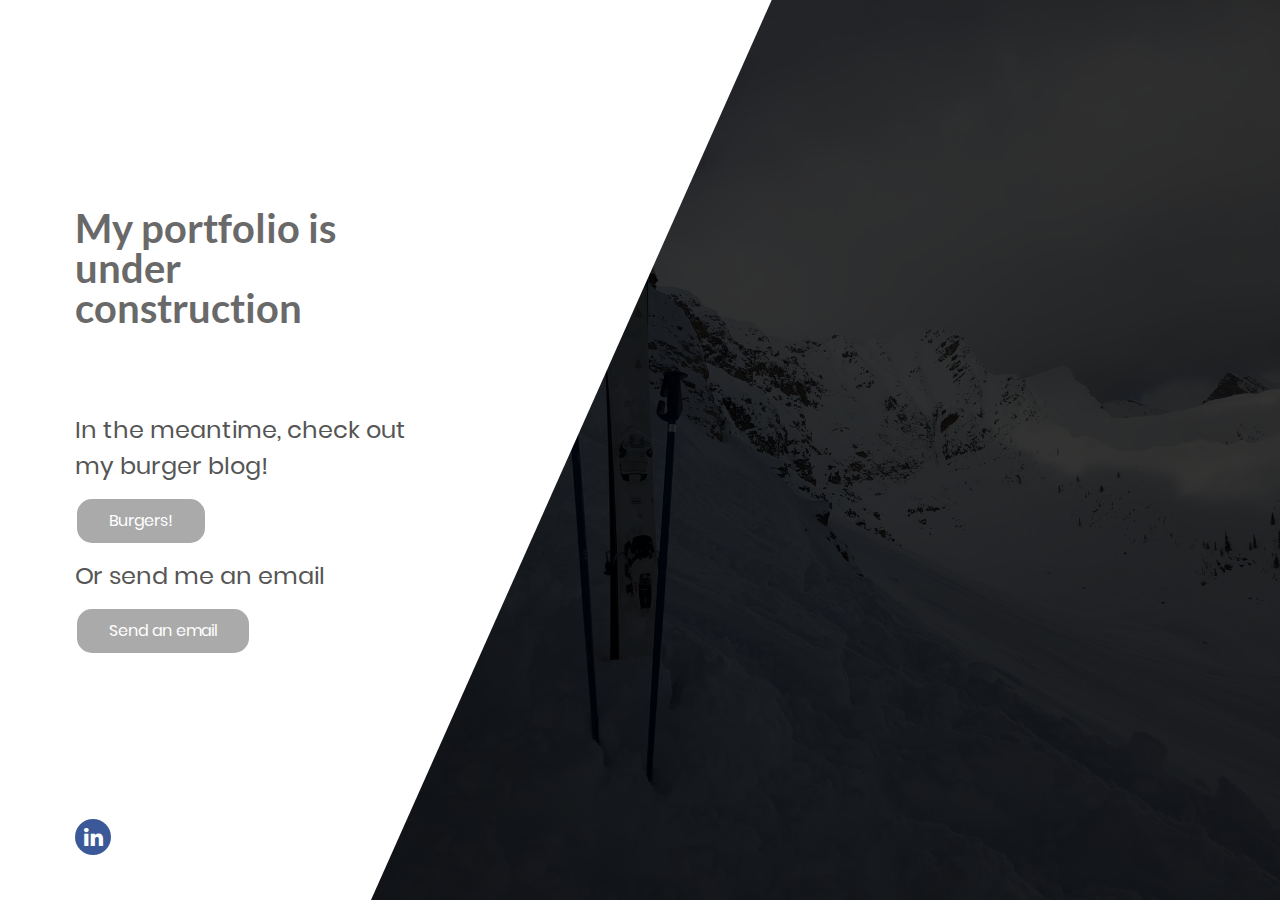
==== index.html @ 1624d477 "Add files via upload" ====
<!DOCTYPE html>
<html lang="en">
<head>
	<title>Under Construction</title>
	<meta charset="UTF-8">
	<meta name="viewport" content="width=device-width, initial-scale=1">
<!--===============================================================================================-->	
	<link rel="icon" type="image/png" href="images/icons/favicon.ico"/>
<!--===============================================================================================-->
	<link rel="stylesheet" type="text/css" href="vendor/bootstrap/css/bootstrap.min.css">
<!--===============================================================================================-->
	<link rel="stylesheet" type="text/css" href="fonts/font-awesome-4.7.0/css/font-awesome.min.css">
<!--===============================================================================================-->
	<link rel="stylesheet" type="text/css" href="vendor/animate/animate.css">
<!--===============================================================================================-->
	<link rel="stylesheet" type="text/css" href="vendor/select2/select2.min.css">
<!--===============================================================================================-->
	<link rel="stylesheet" type="text/css" href="css/util.css">
	<link rel="stylesheet" type="text/css" href="css/main.css">
<!--===============================================================================================-->
</head>
<body>
	
	
	<div class="size1 bg0 where1-parent">
		<!-- Coutdown -->
		<div class="flex-c-m bg-img1 size2 where1 overlay1 where2 respon2" style="background-image: url('images/ski.jpeg');">
			
		</div>
		
		<!-- Form -->
		<div class="size3 flex-col-sb flex-w p-l-75 p-r-75 p-t-45 p-b-45 respon1">
			<br>

			<div class="p-t-50 p-b-60">
				<p class="l2-txt1 p-b-60">
					My portfolio is under construction
				</p>

				

				<p class="m1-txt1 p-t-24">
					In the meantime, check out my burger blog!
					<br>
					<a href="https://www.instagram.com/coldburgerblog" class="button">Burgers!</a> <br>
					Or send me an email
					<br>
					<a href="mailto:ejfaubion@gmail.com" class="button">Send an email</a>
				</p>


			</div>

			<div class="flex-w">

				<a href="#" class="flex-c-m size5 bg3 how1 trans-04 m-r-5">
					<i class="fa fa-linkedin"></i>
				</a>
			</div>
		</div>
	</div>



	

<!--===============================================================================================-->	
	<script src="vendor/jquery/jquery-3.2.1.min.js"></script>
<!--===============================================================================================-->
	<script src="vendor/bootstrap/js/popper.js"></script>
	<script src="vendor/bootstrap/js/bootstrap.min.js"></script>
<!--===============================================================================================-->
	<script src="vendor/select2/select2.min.js"></script>
<!--===============================================================================================-->
	<script src="vendor/countdowntime/moment.min.js"></script>
	<script src="vendor/countdowntime/moment-timezone.min.js"></script>
	<script src="vendor/countdowntime/moment-timezone-with-data.min.js"></script>
	<script src="vendor/countdowntime/countdowntime.js"></script>
	<script>
		$('.cd100').countdown100({
			/*Set Endtime here*/
			/*Endtime must be > current time*/
			endtimeYear: 0,
			endtimeMonth: 0,
			endtimeDate: 35,
			endtimeHours: 18,
			endtimeMinutes: 0,
			endtimeSeconds: 0,
			timeZone: "" 
			// ex:  timeZone: "America/New_York"
			//go to " http://momentjs.com/timezone/ " to get timezone
		});
	</script>
<!--===============================================================================================-->
	<script src="vendor/tilt/tilt.jquery.min.js"></script>
	<script >
		$('.js-tilt').tilt({
			scale: 1.1
		})
	</script>
<!--===============================================================================================-->
	<script src="js/main.js"></script>

</body>
</html>
---- css/util.css ----
/*//////////////////////////////////////////////////////////////////
[ REBOOT ]*/
*, *:before, *:after {
	margin: 0px; 
	padding: 0px; 
	-webkit-box-sizing: border-box;
	-moz-box-sizing: border-box;
	box-sizing: border-box;
}

body, html {
	font-family: Arial, sans-serif;
	font-size: 15px;
	color: #666666;

	height: 100%;
	background-color: #fff;
	-webkit-box-sizing: border-box;
	-moz-box-sizing: border-box;
	box-sizing: border-box;
}

/*---------------------------------------------*/
a:focus {outline: none;}
a:hover {text-decoration: none;}

/* ------------------------------------ */
h1,h2,h3,h4,h5,h6,p {margin: 0px;}

ul, li {
	margin: 0px;
	list-style-type: none;
}


/* ------------------------------------ */
input, textarea, label {
	display: block;
	outline: none;
	border: none;
}

/* ------------------------------------ */
button {
	outline: none;
	border: none;
	background: transparent;
	cursor: pointer;
}
button:focus {outline: none;}

iframe {border: none;}


/*//////////////////////////////////////////////////////////////////
[ FONT SIZE ]*/
.fs-1 {font-size: 1px;}
.fs-2 {font-size: 2px;}
.fs-3 {font-size: 3px;}
.fs-4 {font-size: 4px;}
.fs-5 {font-size: 5px;}
.fs-6 {font-size: 6px;}
.fs-7 {font-size: 7px;}
.fs-8 {font-size: 8px;}
.fs-9 {font-size: 9px;}
.fs-10 {font-size: 10px;}
.fs-11 {font-size: 11px;}
.fs-12 {font-size: 12px;}
.fs-13 {font-size: 13px;}
.fs-14 {font-size: 14px;}
.fs-15 {font-size: 15px;}
.fs-16 {font-size: 16px;}
.fs-17 {font-size: 17px;}
.fs-18 {font-size: 18px;}
.fs-19 {font-size: 19px;}
.fs-20 {font-size: 20px;}
.fs-21 {font-size: 21px;}
.fs-22 {font-size: 22px;}
.fs-23 {font-size: 23px;}
.fs-24 {font-size: 24px;}
.fs-25 {font-size: 25px;}
.fs-26 {font-size: 26px;}
.fs-27 {font-size: 27px;}
.fs-28 {font-size: 28px;}
.fs-29 {font-size: 29px;}
.fs-30 {font-size: 30px;}
.fs-31 {font-size: 31px;}
.fs-32 {font-size: 32px;}
.fs-33 {font-size: 33px;}
.fs-34 {font-size: 34px;}
.fs-35 {font-size: 35px;}
.fs-36 {font-size: 36px;}
.fs-37 {font-size: 37px;}
.fs-38 {font-size: 38px;}
.fs-39 {font-size: 39px;}
.fs-40 {font-size: 40px;}
.fs-41 {font-size: 41px;}
.fs-42 {font-size: 42px;}
.fs-43 {font-size: 43px;}
.fs-44 {font-size: 44px;}
.fs-45 {font-size: 45px;}
.fs-46 {font-size: 46px;}
.fs-47 {font-size: 47px;}
.fs-48 {font-size: 48px;}
.fs-49 {font-size: 49px;}
.fs-50 {font-size: 50px;}
.fs-51 {font-size: 51px;}
.fs-52 {font-size: 52px;}
.fs-53 {font-size: 53px;}
.fs-54 {font-size: 54px;}
.fs-55 {font-size: 55px;}
.fs-56 {font-size: 56px;}
.fs-57 {font-size: 57px;}
.fs-58 {font-size: 58px;}
.fs-59 {font-size: 59px;}
.fs-60 {font-size: 60px;}
.fs-61 {font-size: 61px;}
.fs-62 {font-size: 62px;}
.fs-63 {font-size: 63px;}
.fs-64 {font-size: 64px;}
.fs-65 {font-size: 65px;}
.fs-66 {font-size: 66px;}
.fs-67 {font-size: 67px;}
.fs-68 {font-size: 68px;}
.fs-69 {font-size: 69px;}
.fs-70 {font-size: 70px;}
.fs-71 {font-size: 71px;}
.fs-72 {font-size: 72px;}
.fs-73 {font-size: 73px;}
.fs-74 {font-size: 74px;}
.fs-75 {font-size: 75px;}
.fs-76 {font-size: 76px;}
.fs-77 {font-size: 77px;}
.fs-78 {font-size: 78px;}
.fs-79 {font-size: 79px;}
.fs-80 {font-size: 80px;}
.fs-81 {font-size: 81px;}
.fs-82 {font-size: 82px;}
.fs-83 {font-size: 83px;}
.fs-84 {font-size: 84px;}
.fs-85 {font-size: 85px;}
.fs-86 {font-size: 86px;}
.fs-87 {font-size: 87px;}
.fs-88 {font-size: 88px;}
.fs-89 {font-size: 89px;}
.fs-90 {font-size: 90px;}
.fs-91 {font-size: 91px;}
.fs-92 {font-size: 92px;}
.fs-93 {font-size: 93px;}
.fs-94 {font-size: 94px;}
.fs-95 {font-size: 95px;}
.fs-96 {font-size: 96px;}
.fs-97 {font-size: 97px;}
.fs-98 {font-size: 98px;}
.fs-99 {font-size: 99px;}
.fs-100 {font-size: 100px;}
.fs-101 {font-size: 101px;}
.fs-102 {font-size: 102px;}
.fs-103 {font-size: 103px;}
.fs-104 {font-size: 104px;}
.fs-105 {font-size: 105px;}
.fs-106 {font-size: 106px;}
.fs-107 {font-size: 107px;}
.fs-108 {font-size: 108px;}
.fs-109 {font-size: 109px;}
.fs-110 {font-size: 110px;}
.fs-111 {font-size: 111px;}
.fs-112 {font-size: 112px;}
.fs-113 {font-size: 113px;}
.fs-114 {font-size: 114px;}
.fs-115 {font-size: 115px;}
.fs-116 {font-size: 116px;}
.fs-117 {font-size: 117px;}
.fs-118 {font-size: 118px;}
.fs-119 {font-size: 119px;}
.fs-120 {font-size: 120px;}
.fs-121 {font-size: 121px;}
.fs-122 {font-size: 122px;}
.fs-123 {font-size: 123px;}
.fs-124 {font-size: 124px;}
.fs-125 {font-size: 125px;}
.fs-126 {font-size: 126px;}
.fs-127 {font-size: 127px;}
.fs-128 {font-size: 128px;}
.fs-129 {font-size: 129px;}
.fs-130 {font-size: 130px;}
.fs-131 {font-size: 131px;}
.fs-132 {font-size: 132px;}
.fs-133 {font-size: 133px;}
.fs-134 {font-size: 134px;}
.fs-135 {font-size: 135px;}
.fs-136 {font-size: 136px;}
.fs-137 {font-size: 137px;}
.fs-138 {font-size: 138px;}
.fs-139 {font-size: 139px;}
.fs-140 {font-size: 140px;}
.fs-141 {font-size: 141px;}
.fs-142 {font-size: 142px;}
.fs-143 {font-size: 143px;}
.fs-144 {font-size: 144px;}
.fs-145 {font-size: 145px;}
.fs-146 {font-size: 146px;}
.fs-147 {font-size: 147px;}
.fs-148 {font-size: 148px;}
.fs-149 {font-size: 149px;}
.fs-150 {font-size: 150px;}
.fs-151 {font-size: 151px;}
.fs-152 {font-size: 152px;}
.fs-153 {font-size: 153px;}
.fs-154 {font-size: 154px;}
.fs-155 {font-size: 155px;}
.fs-156 {font-size: 156px;}
.fs-157 {font-size: 157px;}
.fs-158 {font-size: 158px;}
.fs-159 {font-size: 159px;}
.fs-160 {font-size: 160px;}
.fs-161 {font-size: 161px;}
.fs-162 {font-size: 162px;}
.fs-163 {font-size: 163px;}
.fs-164 {font-size: 164px;}
.fs-165 {font-size: 165px;}
.fs-166 {font-size: 166px;}
.fs-167 {font-size: 167px;}
.fs-168 {font-size: 168px;}
.fs-169 {font-size: 169px;}
.fs-170 {font-size: 170px;}
.fs-171 {font-size: 171px;}
.fs-172 {font-size: 172px;}
.fs-173 {font-size: 173px;}
.fs-174 {font-size: 174px;}
.fs-175 {font-size: 175px;}
.fs-176 {font-size: 176px;}
.fs-177 {font-size: 177px;}
.fs-178 {font-size: 178px;}
.fs-179 {font-size: 179px;}
.fs-180 {font-size: 180px;}
.fs-181 {font-size: 181px;}
.fs-182 {font-size: 182px;}
.fs-183 {font-size: 183px;}
.fs-184 {font-size: 184px;}
.fs-185 {font-size: 185px;}
.fs-186 {font-size: 186px;}
.fs-187 {font-size: 187px;}
.fs-188 {font-size: 188px;}
.fs-189 {font-size: 189px;}
.fs-190 {font-size: 190px;}
.fs-191 {font-size: 191px;}
.fs-192 {font-size: 192px;}
.fs-193 {font-size: 193px;}
.fs-194 {font-size: 194px;}
.fs-195 {font-size: 195px;}
.fs-196 {font-size: 196px;}
.fs-197 {font-size: 197px;}
.fs-198 {font-size: 198px;}
.fs-199 {font-size: 199px;}
.fs-200 {font-size: 200px;}

/*//////////////////////////////////////////////////////////////////
[ PADDING ]*/
.p-t-0 {padding-top: 0px;}
.p-t-1 {padding-top: 1px;}
.p-t-2 {padding-top: 2px;}
.p-t-3 {padding-top: 3px;}
.p-t-4 {padding-top: 4px;}
.p-t-5 {padding-top: 5px;}
.p-t-6 {padding-top: 6px;}
.p-t-7 {padding-top: 7px;}
.p-t-8 {padding-top: 8px;}
.p-t-9 {padding-top: 9px;}
.p-t-10 {padding-top: 10px;}
.p-t-11 {padding-top: 11px;}
.p-t-12 {padding-top: 12px;}
.p-t-13 {padding-top: 13px;}
.p-t-14 {padding-top: 14px;}
.p-t-15 {padding-top: 15px;}
.p-t-16 {padding-top: 16px;}
.p-t-17 {padding-top: 17px;}
.p-t-18 {padding-top: 18px;}
.p-t-19 {padding-top: 19px;}
.p-t-20 {padding-top: 20px;}
.p-t-21 {padding-top: 21px;}
.p-t-22 {padding-top: 22px;}
.p-t-23 {padding-top: 23px;}
.p-t-24 {padding-top: 24px;}
.p-t-25 {padding-top: 25px;}
.p-t-26 {padding-top: 26px;}
.p-t-27 {padding-top: 27px;}
.p-t-28 {padding-top: 28px;}
.p-t-29 {padding-top: 29px;}
.p-t-30 {padding-top: 30px;}
.p-t-31 {padding-top: 31px;}
.p-t-32 {padding-top: 32px;}
.p-t-33 {padding-top: 33px;}
.p-t-34 {padding-top: 34px;}
.p-t-35 {padding-top: 35px;}
.p-t-36 {padding-top: 36px;}
.p-t-37 {padding-top: 37px;}
.p-t-38 {padding-top: 38px;}
.p-t-39 {padding-top: 39px;}
.p-t-40 {padding-top: 40px;}
.p-t-41 {padding-top: 41px;}
.p-t-42 {padding-top: 42px;}
.p-t-43 {padding-top: 43px;}
.p-t-44 {padding-top: 44px;}
.p-t-45 {padding-top: 45px;}
.p-t-46 {padding-top: 46px;}
.p-t-47 {padding-top: 47px;}
.p-t-48 {padding-top: 48px;}
.p-t-49 {padding-top: 49px;}
.p-t-50 {padding-top: 50px;}
.p-t-51 {padding-top: 51px;}
.p-t-52 {padding-top: 52px;}
.p-t-53 {padding-top: 53px;}
.p-t-54 {padding-top: 54px;}
.p-t-55 {padding-top: 55px;}
.p-t-56 {padding-top: 56px;}
.p-t-57 {padding-top: 57px;}
.p-t-58 {padding-top: 58px;}
.p-t-59 {padding-top: 59px;}
.p-t-60 {padding-top: 60px;}
.p-t-61 {padding-top: 61px;}
.p-t-62 {padding-top: 62px;}
.p-t-63 {padding-top: 63px;}
.p-t-64 {padding-top: 64px;}
.p-t-65 {padding-top: 65px;}
.p-t-66 {padding-top: 66px;}
.p-t-67 {padding-top: 67px;}
.p-t-68 {padding-top: 68px;}
.p-t-69 {padding-top: 69px;}
.p-t-70 {padding-top: 70px;}
.p-t-71 {padding-top: 71px;}
.p-t-72 {padding-top: 72px;}
.p-t-73 {padding-top: 73px;}
.p-t-74 {padding-top: 74px;}
.p-t-75 {padding-top: 75px;}
.p-t-76 {padding-top: 76px;}
.p-t-77 {padding-top: 77px;}
.p-t-78 {padding-top: 78px;}
.p-t-79 {padding-top: 79px;}
.p-t-80 {padding-top: 80px;}
.p-t-81 {padding-top: 81px;}
.p-t-82 {padding-top: 82px;}
.p-t-83 {padding-top: 83px;}
.p-t-84 {padding-top: 84px;}
.p-t-85 {padding-top: 85px;}
.p-t-86 {padding-top: 86px;}
.p-t-87 {padding-top: 87px;}
.p-t-88 {padding-top: 88px;}
.p-t-89 {padding-top: 89px;}
.p-t-90 {padding-top: 90px;}
.p-t-91 {padding-top: 91px;}
.p-t-92 {padding-top: 92px;}
.p-t-93 {padding-top: 93px;}
.p-t-94 {padding-top: 94px;}
.p-t-95 {padding-top: 95px;}
.p-t-96 {padding-top: 96px;}
.p-t-97 {padding-top: 97px;}
.p-t-98 {padding-top: 98px;}
.p-t-99 {padding-top: 99px;}
.p-t-100 {padding-top: 100px;}
.p-t-101 {padding-top: 101px;}
.p-t-102 {padding-top: 102px;}
.p-t-103 {padding-top: 103px;}
.p-t-104 {padding-top: 104px;}
.p-t-105 {padding-top: 105px;}
.p-t-106 {padding-top: 106px;}
.p-t-107 {padding-top: 107px;}
.p-t-108 {padding-top: 108px;}
.p-t-109 {padding-top: 109px;}
.p-t-110 {padding-top: 110px;}
.p-t-111 {padding-top: 111px;}
.p-t-112 {padding-top: 112px;}
.p-t-113 {padding-top: 113px;}
.p-t-114 {padding-top: 114px;}
.p-t-115 {padding-top: 115px;}
.p-t-116 {padding-top: 116px;}
.p-t-117 {padding-top: 117px;}
.p-t-118 {padding-top: 118px;}
.p-t-119 {padding-top: 119px;}
.p-t-120 {padding-top: 120px;}
.p-t-121 {padding-top: 121px;}
.p-t-122 {padding-top: 122px;}
.p-t-123 {padding-top: 123px;}
.p-t-124 {padding-top: 124px;}
.p-t-125 {padding-top: 125px;}
.p-t-126 {padding-top: 126px;}
.p-t-127 {padding-top: 127px;}
.p-t-128 {padding-top: 128px;}
.p-t-129 {padding-top: 129px;}
.p-t-130 {padding-top: 130px;}
.p-t-131 {padding-top: 131px;}
.p-t-132 {padding-top: 132px;}
.p-t-133 {padding-top: 133px;}
.p-t-134 {padding-top: 134px;}
.p-t-135 {padding-top: 135px;}
.p-t-136 {padding-top: 136px;}
.p-t-137 {padding-top: 137px;}
.p-t-138 {padding-top: 138px;}
.p-t-139 {padding-top: 139px;}
.p-t-140 {padding-top: 140px;}
.p-t-141 {padding-top: 141px;}
.p-t-142 {padding-top: 142px;}
.p-t-143 {padding-top: 143px;}
.p-t-144 {padding-top: 144px;}
.p-t-145 {padding-top: 145px;}
.p-t-146 {padding-top: 146px;}
.p-t-147 {padding-top: 147px;}
.p-t-148 {padding-top: 148px;}
.p-t-149 {padding-top: 149px;}
.p-t-150 {padding-top: 150px;}
.p-t-151 {padding-top: 151px;}
.p-t-152 {padding-top: 152px;}
.p-t-153 {padding-top: 153px;}
.p-t-154 {padding-top: 154px;}
.p-t-155 {padding-top: 155px;}
.p-t-156 {padding-top: 156px;}
.p-t-157 {padding-top: 157px;}
.p-t-158 {padding-top: 158px;}
.p-t-159 {padding-top: 159px;}
.p-t-160 {padding-top: 160px;}
.p-t-161 {padding-top: 161px;}
.p-t-162 {padding-top: 162px;}
.p-t-163 {padding-top: 163px;}
.p-t-164 {padding-top: 164px;}
.p-t-165 {padding-top: 165px;}
.p-t-166 {padding-top: 166px;}
.p-t-167 {padding-top: 167px;}
.p-t-168 {padding-top: 168px;}
.p-t-169 {padding-top: 169px;}
.p-t-170 {padding-top: 170px;}
.p-t-171 {padding-top: 171px;}
.p-t-172 {padding-top: 172px;}
.p-t-173 {padding-top: 173px;}
.p-t-174 {padding-top: 174px;}
.p-t-175 {padding-top: 175px;}
.p-t-176 {padding-top: 176px;}
.p-t-177 {padding-top: 177px;}
.p-t-178 {padding-top: 178px;}
.p-t-179 {padding-top: 179px;}
.p-t-180 {padding-top: 180px;}
.p-t-181 {padding-top: 181px;}
.p-t-182 {padding-top: 182px;}
.p-t-183 {padding-top: 183px;}
.p-t-184 {padding-top: 184px;}
.p-t-185 {padding-top: 185px;}
.p-t-186 {padding-top: 186px;}
.p-t-187 {padding-top: 187px;}
.p-t-188 {padding-top: 188px;}
.p-t-189 {padding-top: 189px;}
.p-t-190 {padding-top: 190px;}
.p-t-191 {padding-top: 191px;}
.p-t-192 {padding-top: 192px;}
.p-t-193 {padding-top: 193px;}
.p-t-194 {padding-top: 194px;}
.p-t-195 {padding-top: 195px;}
.p-t-196 {padding-top: 196px;}
.p-t-197 {padding-top: 197px;}
.p-t-198 {padding-top: 198px;}
.p-t-199 {padding-top: 199px;}
.p-t-200 {padding-top: 200px;}
.p-t-201 {padding-top: 201px;}
.p-t-202 {padding-top: 202px;}
.p-t-203 {padding-top: 203px;}
.p-t-204 {padding-top: 204px;}
.p-t-205 {padding-top: 205px;}
.p-t-206 {padding-top: 206px;}
.p-t-207 {padding-top: 207px;}
.p-t-208 {padding-top: 208px;}
.p-t-209 {padding-top: 209px;}
.p-t-210 {padding-top: 210px;}
.p-t-211 {padding-top: 211px;}
.p-t-212 {padding-top: 212px;}
.p-t-213 {padding-top: 213px;}
.p-t-214 {padding-top: 214px;}
.p-t-215 {padding-top: 215px;}
.p-t-216 {padding-top: 216px;}
.p-t-217 {padding-top: 217px;}
.p-t-218 {padding-top: 218px;}
.p-t-219 {padding-top: 219px;}
.p-t-220 {padding-top: 220px;}
.p-t-221 {padding-top: 221px;}
.p-t-222 {padding-top: 222px;}
.p-t-223 {padding-top: 223px;}
.p-t-224 {padding-top: 224px;}
.p-t-225 {padding-top: 225px;}
.p-t-226 {padding-top: 226px;}
.p-t-227 {padding-top: 227px;}
.p-t-228 {padding-top: 228px;}
.p-t-229 {padding-top: 229px;}
.p-t-230 {padding-top: 230px;}
.p-t-231 {padding-top: 231px;}
.p-t-232 {padding-top: 232px;}
.p-t-233 {padding-top: 233px;}
.p-t-234 {padding-top: 234px;}
.p-t-235 {padding-top: 235px;}
.p-t-236 {padding-top: 236px;}
.p-t-237 {padding-top: 237px;}
.p-t-238 {padding-top: 238px;}
.p-t-239 {padding-top: 239px;}
.p-t-240 {padding-top: 240px;}
.p-t-241 {padding-top: 241px;}
.p-t-242 {padding-top: 242px;}
.p-t-243 {padding-top: 243px;}
.p-t-244 {padding-top: 244px;}
.p-t-245 {padding-top: 245px;}
.p-t-246 {padding-top: 246px;}
.p-t-247 {padding-top: 247px;}
.p-t-248 {padding-top: 248px;}
.p-t-249 {padding-top: 249px;}
.p-t-250 {padding-top: 250px;}
.p-b-0 {padding-bottom: 0px;}
.p-b-1 {padding-bottom: 1px;}
.p-b-2 {padding-bottom: 2px;}
.p-b-3 {padding-bottom: 3px;}
.p-b-4 {padding-bottom: 4px;}
.p-b-5 {padding-bottom: 5px;}
.p-b-6 {padding-bottom: 6px;}
.p-b-7 {padding-bottom: 7px;}
.p-b-8 {padding-bottom: 8px;}
.p-b-9 {padding-bottom: 9px;}
.p-b-10 {padding-bottom: 10px;}
.p-b-11 {padding-bottom: 11px;}
.p-b-12 {padding-bottom: 12px;}
.p-b-13 {padding-bottom: 13px;}
.p-b-14 {padding-bottom: 14px;}
.p-b-15 {padding-bottom: 15px;}
.p-b-16 {padding-bottom: 16px;}
.p-b-17 {padding-bottom: 17px;}
.p-b-18 {padding-bottom: 18px;}
.p-b-19 {padding-bottom: 19px;}
.p-b-20 {padding-bottom: 20px;}
.p-b-21 {padding-bottom: 21px;}
.p-b-22 {padding-bottom: 22px;}
.p-b-23 {padding-bottom: 23px;}
.p-b-24 {padding-bottom: 24px;}
.p-b-25 {padding-bottom: 25px;}
.p-b-26 {padding-bottom: 26px;}
.p-b-27 {padding-bottom: 27px;}
.p-b-28 {padding-bottom: 28px;}
.p-b-29 {padding-bottom: 29px;}
.p-b-30 {padding-bottom: 30px;}
.p-b-31 {padding-bottom: 31px;}
.p-b-32 {padding-bottom: 32px;}
.p-b-33 {padding-bottom: 33px;}
.p-b-34 {padding-bottom: 34px;}
.p-b-35 {padding-bottom: 35px;}
.p-b-36 {padding-bottom: 36px;}
.p-b-37 {padding-bottom: 37px;}
.p-b-38 {padding-bottom: 38px;}
.p-b-39 {padding-bottom: 39px;}
.p-b-40 {padding-bottom: 40px;}
.p-b-41 {padding-bottom: 41px;}
.p-b-42 {padding-bottom: 42px;}
.p-b-43 {padding-bottom: 43px;}
.p-b-44 {padding-bottom: 44px;}
.p-b-45 {padding-bottom: 45px;}
.p-b-46 {padding-bottom: 46px;}
.p-b-47 {padding-bottom: 47px;}
.p-b-48 {padding-bottom: 48px;}
.p-b-49 {padding-bottom: 49px;}
.p-b-50 {padding-bottom: 50px;}
.p-b-51 {padding-bottom: 51px;}
.p-b-52 {padding-bottom: 52px;}
.p-b-53 {padding-bottom: 53px;}
.p-b-54 {padding-bottom: 54px;}
.p-b-55 {padding-bottom: 55px;}
.p-b-56 {padding-bottom: 56px;}
.p-b-57 {padding-bottom: 57px;}
.p-b-58 {padding-bottom: 58px;}
.p-b-59 {padding-bottom: 59px;}
.p-b-60 {padding-bottom: 60px;}
.p-b-61 {padding-bottom: 61px;}
.p-b-62 {padding-bottom: 62px;}
.p-b-63 {padding-bottom: 63px;}
.p-b-64 {padding-bottom: 64px;}
.p-b-65 {padding-bottom: 65px;}
.p-b-66 {padding-bottom: 66px;}
.p-b-67 {padding-bottom: 67px;}
.p-b-68 {padding-bottom: 68px;}
.p-b-69 {padding-bottom: 69px;}
.p-b-70 {padding-bottom: 70px;}
.p-b-71 {padding-bottom: 71px;}
.p-b-72 {padding-bottom: 72px;}
.p-b-73 {padding-bottom: 73px;}
.p-b-74 {padding-bottom: 74px;}
.p-b-75 {padding-bottom: 75px;}
.p-b-76 {padding-bottom: 76px;}
.p-b-77 {padding-bottom: 77px;}
.p-b-78 {padding-bottom: 78px;}
.p-b-79 {padding-bottom: 79px;}
.p-b-80 {padding-bottom: 80px;}
.p-b-81 {padding-bottom: 81px;}
.p-b-82 {padding-bottom: 82px;}
.p-b-83 {padding-bottom: 83px;}
.p-b-84 {padding-bottom: 84px;}
.p-b-85 {padding-bottom: 85px;}
.p-b-86 {padding-bottom: 86px;}
.p-b-87 {padding-bottom: 87px;}
.p-b-88 {padding-bottom: 88px;}
.p-b-89 {padding-bottom: 89px;}
.p-b-90 {padding-bottom: 90px;}
.p-b-91 {padding-bottom: 91px;}
.p-b-92 {padding-bottom: 92px;}
.p-b-93 {padding-bottom: 93px;}
.p-b-94 {padding-bottom: 94px;}
.p-b-95 {padding-bottom: 95px;}
.p-b-96 {padding-bottom: 96px;}
.p-b-97 {padding-bottom: 97px;}
.p-b-98 {padding-bottom: 98px;}
.p-b-99 {padding-bottom: 99px;}
.p-b-100 {padding-bottom: 100px;}
.p-b-101 {padding-bottom: 101px;}
.p-b-102 {padding-bottom: 102px;}
.p-b-103 {padding-bottom: 103px;}
.p-b-104 {padding-bottom: 104px;}
.p-b-105 {padding-bottom: 105px;}
.p-b-106 {padding-bottom: 106px;}
.p-b-107 {padding-bottom: 107px;}
.p-b-108 {padding-bottom: 108px;}
.p-b-109 {padding-bottom: 109px;}
.p-b-110 {padding-bottom: 110px;}
.p-b-111 {padding-bottom: 111px;}
.p-b-112 {padding-bottom: 112px;}
.p-b-113 {padding-bottom: 113px;}
.p-b-114 {padding-bottom: 114px;}
.p-b-115 {padding-bottom: 115px;}
.p-b-116 {padding-bottom: 116px;}
.p-b-117 {padding-bottom: 117px;}
.p-b-118 {padding-bottom: 118px;}
.p-b-119 {padding-bottom: 119px;}
.p-b-120 {padding-bottom: 120px;}
.p-b-121 {padding-bottom: 121px;}
.p-b-122 {padding-bottom: 122px;}
.p-b-123 {padding-bottom: 123px;}
.p-b-124 {padding-bottom: 124px;}
.p-b-125 {padding-bottom: 125px;}
.p-b-126 {padding-bottom: 126px;}
.p-b-127 {padding-bottom: 127px;}
.p-b-128 {padding-bottom: 128px;}
.p-b-129 {padding-bottom: 129px;}
.p-b-130 {padding-bottom: 130px;}
.p-b-131 {padding-bottom: 131px;}
.p-b-132 {padding-bottom: 132px;}
.p-b-133 {padding-bottom: 133px;}
.p-b-134 {padding-bottom: 134px;}
.p-b-135 {padding-bottom: 135px;}
.p-b-136 {padding-bottom: 136px;}
.p-b-137 {padding-bottom: 137px;}
.p-b-138 {padding-bottom: 138px;}
.p-b-139 {padding-bottom: 139px;}
.p-b-140 {padding-bottom: 140px;}
.p-b-141 {padding-bottom: 141px;}
.p-b-142 {padding-bottom: 142px;}
.p-b-143 {padding-bottom: 143px;}
.p-b-144 {padding-bottom: 144px;}
.p-b-145 {padding-bottom: 145px;}
.p-b-146 {padding-bottom: 146px;}
.p-b-147 {padding-bottom: 147px;}
.p-b-148 {padding-bottom: 148px;}
.p-b-149 {padding-bottom: 149px;}
.p-b-150 {padding-bottom: 150px;}
.p-b-151 {padding-bottom: 151px;}
.p-b-152 {padding-bottom: 152px;}
.p-b-153 {padding-bottom: 153px;}
.p-b-154 {padding-bottom: 154px;}
.p-b-155 {padding-bottom: 155px;}
.p-b-156 {padding-bottom: 156px;}
.p-b-157 {padding-bottom: 157px;}
.p-b-158 {padding-bottom: 158px;}
.p-b-159 {padding-bottom: 159px;}
.p-b-160 {padding-bottom: 160px;}
.p-b-161 {padding-bottom: 161px;}
.p-b-162 {padding-bottom: 162px;}
.p-b-163 {padding-bottom: 163px;}
.p-b-164 {padding-bottom: 164px;}
.p-b-165 {padding-bottom: 165px;}
.p-b-166 {padding-bottom: 166px;}
.p-b-167 {padding-bottom: 167px;}
.p-b-168 {padding-bottom: 168px;}
.p-b-169 {padding-bottom: 169px;}
.p-b-170 {padding-bottom: 170px;}
.p-b-171 {padding-bottom: 171px;}
.p-b-172 {padding-bottom: 172px;}
.p-b-173 {padding-bottom: 173px;}
.p-b-174 {padding-bottom: 174px;}
.p-b-175 {padding-bottom: 175px;}
.p-b-176 {padding-bottom: 176px;}
.p-b-177 {padding-bottom: 177px;}
.p-b-178 {padding-bottom: 178px;}
.p-b-179 {padding-bottom: 179px;}
.p-b-180 {padding-bottom: 180px;}
.p-b-181 {padding-bottom: 181px;}
.p-b-182 {padding-bottom: 182px;}
.p-b-183 {padding-bottom: 183px;}
.p-b-184 {padding-bottom: 184px;}
.p-b-185 {padding-bottom: 185px;}
.p-b-186 {padding-bottom: 186px;}
.p-b-187 {padding-bottom: 187px;}
.p-b-188 {padding-bottom: 188px;}
.p-b-189 {padding-bottom: 189px;}
.p-b-190 {padding-bottom: 190px;}
.p-b-191 {padding-bottom: 191px;}
.p-b-192 {padding-bottom: 192px;}
.p-b-193 {padding-bottom: 193px;}
.p-b-194 {padding-bottom: 194px;}
.p-b-195 {padding-bottom: 195px;}
.p-b-196 {padding-bottom: 196px;}
.p-b-197 {padding-bottom: 197px;}
.p-b-198 {padding-bottom: 198px;}
.p-b-199 {padding-bottom: 199px;}
.p-b-200 {padding-bottom: 200px;}
.p-b-201 {padding-bottom: 201px;}
.p-b-202 {padding-bottom: 202px;}
.p-b-203 {padding-bottom: 203px;}
.p-b-204 {padding-bottom: 204px;}
.p-b-205 {padding-bottom: 205px;}
.p-b-206 {padding-bottom: 206px;}
.p-b-207 {padding-bottom: 207px;}
.p-b-208 {padding-bottom: 208px;}
.p-b-209 {padding-bottom: 209px;}
.p-b-210 {padding-bottom: 210px;}
.p-b-211 {padding-bottom: 211px;}
.p-b-212 {padding-bottom: 212px;}
.p-b-213 {padding-bottom: 213px;}
.p-b-214 {padding-bottom: 214px;}
.p-b-215 {padding-bottom: 215px;}
.p-b-216 {padding-bottom: 216px;}
.p-b-217 {padding-bottom: 217px;}
.p-b-218 {padding-bottom: 218px;}
.p-b-219 {padding-bottom: 219px;}
.p-b-220 {padding-bottom: 220px;}
.p-b-221 {padding-bottom: 221px;}
.p-b-222 {padding-bottom: 222px;}
.p-b-223 {padding-bottom: 223px;}
.p-b-224 {padding-bottom: 224px;}
.p-b-225 {padding-bottom: 225px;}
.p-b-226 {padding-bottom: 226px;}
.p-b-227 {padding-bottom: 227px;}
.p-b-228 {padding-bottom: 228px;}
.p-b-229 {padding-bottom: 229px;}
.p-b-230 {padding-bottom: 230px;}
.p-b-231 {padding-bottom: 231px;}
.p-b-232 {padding-bottom: 232px;}
.p-b-233 {padding-bottom: 233px;}
.p-b-234 {padding-bottom: 234px;}
.p-b-235 {padding-bottom: 235px;}
.p-b-236 {padding-bottom: 236px;}
.p-b-237 {padding-bottom: 237px;}
.p-b-238 {padding-bottom: 238px;}
.p-b-239 {padding-bottom: 239px;}
.p-b-240 {padding-bottom: 240px;}
.p-b-241 {padding-bottom: 241px;}
.p-b-242 {padding-bottom: 242px;}
.p-b-243 {padding-bottom: 243px;}
.p-b-244 {padding-bottom: 244px;}
.p-b-245 {padding-bottom: 245px;}
.p-b-246 {padding-bottom: 246px;}
.p-b-247 {padding-bottom: 247px;}
.p-b-248 {padding-bottom: 248px;}
.p-b-249 {padding-bottom: 249px;}
.p-b-250 {padding-bottom: 250px;}
.p-l-0 {padding-left: 0px;}
.p-l-1 {padding-left: 1px;}
.p-l-2 {padding-left: 2px;}
.p-l-3 {padding-left: 3px;}
.p-l-4 {padding-left: 4px;}
.p-l-5 {padding-left: 5px;}
.p-l-6 {padding-left: 6px;}
.p-l-7 {padding-left: 7px;}
.p-l-8 {padding-left: 8px;}
.p-l-9 {padding-left: 9px;}
.p-l-10 {padding-left: 10px;}
.p-l-11 {padding-left: 11px;}
.p-l-12 {padding-left: 12px;}
.p-l-13 {padding-left: 13px;}
.p-l-14 {padding-left: 14px;}
.p-l-15 {padding-left: 15px;}
.p-l-16 {padding-left: 16px;}
.p-l-17 {padding-left: 17px;}
.p-l-18 {padding-left: 18px;}
.p-l-19 {padding-left: 19px;}
.p-l-20 {padding-left: 20px;}
.p-l-21 {padding-left: 21px;}
.p-l-22 {padding-left: 22px;}
.p-l-23 {padding-left: 23px;}
.p-l-24 {padding-left: 24px;}
.p-l-25 {padding-left: 25px;}
.p-l-26 {padding-left: 26px;}
.p-l-27 {padding-left: 27px;}
.p-l-28 {padding-left: 28px;}
.p-l-29 {padding-left: 29px;}
.p-l-30 {padding-left: 30px;}
.p-l-31 {padding-left: 31px;}
.p-l-32 {padding-left: 32px;}
.p-l-33 {padding-left: 33px;}
.p-l-34 {padding-left: 34px;}
.p-l-35 {padding-left: 35px;}
.p-l-36 {padding-left: 36px;}
.p-l-37 {padding-left: 37px;}
.p-l-38 {padding-left: 38px;}
.p-l-39 {padding-left: 39px;}
.p-l-40 {padding-left: 40px;}
.p-l-41 {padding-left: 41px;}
.p-l-42 {padding-left: 42px;}
.p-l-43 {padding-left: 43px;}
.p-l-44 {padding-left: 44px;}
.p-l-45 {padding-left: 45px;}
.p-l-46 {padding-left: 46px;}
.p-l-47 {padding-left: 47px;}
.p-l-48 {padding-left: 48px;}
.p-l-49 {padding-left: 49px;}
.p-l-50 {padding-left: 50px;}
.p-l-51 {padding-left: 51px;}
.p-l-52 {padding-left: 52px;}
.p-l-53 {padding-left: 53px;}
.p-l-54 {padding-left: 54px;}
.p-l-55 {padding-left: 55px;}
.p-l-56 {padding-left: 56px;}
.p-l-57 {padding-left: 57px;}
.p-l-58 {padding-left: 58px;}
.p-l-59 {padding-left: 59px;}
.p-l-60 {padding-left: 60px;}
.p-l-61 {padding-left: 61px;}
.p-l-62 {padding-left: 62px;}
.p-l-63 {padding-left: 63px;}
.p-l-64 {padding-left: 64px;}
.p-l-65 {padding-left: 65px;}
.p-l-66 {padding-left: 66px;}
.p-l-67 {padding-left: 67px;}
.p-l-68 {padding-left: 68px;}
.p-l-69 {padding-left: 69px;}
.p-l-70 {padding-left: 70px;}
.p-l-71 {padding-left: 71px;}
.p-l-72 {padding-left: 72px;}
.p-l-73 {padding-left: 73px;}
.p-l-74 {padding-left: 74px;}
.p-l-75 {padding-left: 75px;}
.p-l-76 {padding-left: 76px;}
.p-l-77 {padding-left: 77px;}
.p-l-78 {padding-left: 78px;}
.p-l-79 {padding-left: 79px;}
.p-l-80 {padding-left: 80px;}
.p-l-81 {padding-left: 81px;}
.p-l-82 {padding-left: 82px;}
.p-l-83 {padding-left: 83px;}
.p-l-84 {padding-left: 84px;}
.p-l-85 {padding-left: 85px;}
.p-l-86 {padding-left: 86px;}
.p-l-87 {padding-left: 87px;}
.p-l-88 {padding-left: 88px;}
.p-l-89 {padding-left: 89px;}
.p-l-90 {padding-left: 90px;}
.p-l-91 {padding-left: 91px;}
.p-l-92 {padding-left: 92px;}
.p-l-93 {padding-left: 93px;}
.p-l-94 {padding-left: 94px;}
.p-l-95 {padding-left: 95px;}
.p-l-96 {padding-left: 96px;}
.p-l-97 {padding-left: 97px;}
.p-l-98 {padding-left: 98px;}
.p-l-99 {padding-left: 99px;}
.p-l-100 {padding-left: 100px;}
.p-l-101 {padding-left: 101px;}
.p-l-102 {padding-left: 102px;}
.p-l-103 {padding-left: 103px;}
.p-l-104 {padding-left: 104px;}
.p-l-105 {padding-left: 105px;}
.p-l-106 {padding-left: 106px;}
.p-l-107 {padding-left: 107px;}
.p-l-108 {padding-left: 108px;}
.p-l-109 {padding-left: 109px;}
.p-l-110 {padding-left: 110px;}
.p-l-111 {padding-left: 111px;}
.p-l-112 {padding-left: 112px;}
.p-l-113 {padding-left: 113px;}
.p-l-114 {padding-left: 114px;}
.p-l-115 {padding-left: 115px;}
.p-l-116 {padding-left: 116px;}
.p-l-117 {padding-left: 117px;}
.p-l-118 {padding-left: 118px;}
.p-l-119 {padding-left: 119px;}
.p-l-120 {padding-left: 120px;}
.p-l-121 {padding-left: 121px;}
.p-l-122 {padding-left: 122px;}
.p-l-123 {padding-left: 123px;}
.p-l-124 {padding-left: 124px;}
.p-l-125 {padding-left: 125px;}
.p-l-126 {padding-left: 126px;}
.p-l-127 {padding-left: 127px;}
.p-l-128 {padding-left: 128px;}
.p-l-129 {padding-left: 129px;}
.p-l-130 {padding-left: 130px;}
.p-l-131 {padding-left: 131px;}
.p-l-132 {padding-left: 132px;}
.p-l-133 {padding-left: 133px;}
.p-l-134 {padding-left: 134px;}
.p-l-135 {padding-left: 135px;}
.p-l-136 {padding-left: 136px;}
.p-l-137 {padding-left: 137px;}
.p-l-138 {padding-left: 138px;}
.p-l-139 {padding-left: 139px;}
.p-l-140 {padding-left: 140px;}
.p-l-141 {padding-left: 141px;}
.p-l-142 {padding-left: 142px;}
.p-l-143 {padding-left: 143px;}
.p-l-144 {padding-left: 144px;}
.p-l-145 {padding-left: 145px;}
.p-l-146 {padding-left: 146px;}
.p-l-147 {padding-left: 147px;}
.p-l-148 {padding-left: 148px;}
.p-l-149 {padding-left: 149px;}
.p-l-150 {padding-left: 150px;}
.p-l-151 {padding-left: 151px;}
.p-l-152 {padding-left: 152px;}
.p-l-153 {padding-left: 153px;}
.p-l-154 {padding-left: 154px;}
.p-l-155 {padding-left: 155px;}
.p-l-156 {padding-left: 156px;}
.p-l-157 {padding-left: 157px;}
.p-l-158 {padding-left: 158px;}
.p-l-159 {padding-left: 159px;}
.p-l-160 {padding-left: 160px;}
.p-l-161 {padding-left: 161px;}
.p-l-162 {padding-left: 162px;}
.p-l-163 {padding-left: 163px;}
.p-l-164 {padding-left: 164px;}
.p-l-165 {padding-left: 165px;}
.p-l-166 {padding-left: 166px;}
.p-l-167 {padding-left: 167px;}
.p-l-168 {padding-left: 168px;}
.p-l-169 {padding-left: 169px;}
.p-l-170 {padding-left: 170px;}
.p-l-171 {padding-left: 171px;}
.p-l-172 {padding-left: 172px;}
.p-l-173 {padding-left: 173px;}
.p-l-174 {padding-left: 174px;}
.p-l-175 {padding-left: 175px;}
.p-l-176 {padding-left: 176px;}
.p-l-177 {padding-left: 177px;}
.p-l-178 {padding-left: 178px;}
.p-l-179 {padding-left: 179px;}
.p-l-180 {padding-left: 180px;}
.p-l-181 {padding-left: 181px;}
.p-l-182 {padding-left: 182px;}
.p-l-183 {padding-left: 183px;}
.p-l-184 {padding-left: 184px;}
.p-l-185 {padding-left: 185px;}
.p-l-186 {padding-left: 186px;}
.p-l-187 {padding-left: 187px;}
.p-l-188 {padding-left: 188px;}
.p-l-189 {padding-left: 189px;}
.p-l-190 {padding-left: 190px;}
.p-l-191 {padding-left: 191px;}
.p-l-192 {padding-left: 192px;}
.p-l-193 {padding-left: 193px;}
.p-l-194 {padding-left: 194px;}
.p-l-195 {padding-left: 195px;}
.p-l-196 {padding-left: 196px;}
.p-l-197 {padding-left: 197px;}
.p-l-198 {padding-left: 198px;}
.p-l-199 {padding-left: 199px;}
.p-l-200 {padding-left: 200px;}
.p-l-201 {padding-left: 201px;}
.p-l-202 {padding-left: 202px;}
.p-l-203 {padding-left: 203px;}
.p-l-204 {padding-left: 204px;}
.p-l-205 {padding-left: 205px;}
.p-l-206 {padding-left: 206px;}
.p-l-207 {padding-left: 207px;}
.p-l-208 {padding-left: 208px;}
.p-l-209 {padding-left: 209px;}
.p-l-210 {padding-left: 210px;}
.p-l-211 {padding-left: 211px;}
.p-l-212 {padding-left: 212px;}
.p-l-213 {padding-left: 213px;}
.p-l-214 {padding-left: 214px;}
.p-l-215 {padding-left: 215px;}
.p-l-216 {padding-left: 216px;}
.p-l-217 {padding-left: 217px;}
.p-l-218 {padding-left: 218px;}
.p-l-219 {padding-left: 219px;}
.p-l-220 {padding-left: 220px;}
.p-l-221 {padding-left: 221px;}
.p-l-222 {padding-left: 222px;}
.p-l-223 {padding-left: 223px;}
.p-l-224 {padding-left: 224px;}
.p-l-225 {padding-left: 225px;}
.p-l-226 {padding-left: 226px;}
.p-l-227 {padding-left: 227px;}
.p-l-228 {padding-left: 228px;}
.p-l-229 {padding-left: 229px;}
.p-l-230 {padding-left: 230px;}
.p-l-231 {padding-left: 231px;}
.p-l-232 {padding-left: 232px;}
.p-l-233 {padding-left: 233px;}
.p-l-234 {padding-left: 234px;}
.p-l-235 {padding-left: 235px;}
.p-l-236 {padding-left: 236px;}
.p-l-237 {padding-left: 237px;}
.p-l-238 {padding-left: 238px;}
.p-l-239 {padding-left: 239px;}
.p-l-240 {padding-left: 240px;}
.p-l-241 {padding-left: 241px;}
.p-l-242 {padding-left: 242px;}
.p-l-243 {padding-left: 243px;}
.p-l-244 {padding-left: 244px;}
.p-l-245 {padding-left: 245px;}
.p-l-246 {padding-left: 246px;}
.p-l-247 {padding-left: 247px;}
.p-l-248 {padding-left: 248px;}
.p-l-249 {padding-left: 249px;}
.p-l-250 {padding-left: 250px;}
.p-r-0 {padding-right: 0px;}
.p-r-1 {padding-right: 1px;}
.p-r-2 {padding-right: 2px;}
.p-r-3 {padding-right: 3px;}
.p-r-4 {padding-right: 4px;}
.p-r-5 {padding-right: 5px;}
.p-r-6 {padding-right: 6px;}
.p-r-7 {padding-right: 7px;}
.p-r-8 {padding-right: 8px;}
.p-r-9 {padding-right: 9px;}
.p-r-10 {padding-right: 10px;}
.p-r-11 {padding-right: 11px;}
.p-r-12 {padding-right: 12px;}
.p-r-13 {padding-right: 13px;}
.p-r-14 {padding-right: 14px;}
.p-r-15 {padding-right: 15px;}
.p-r-16 {padding-right: 16px;}
.p-r-17 {padding-right: 17px;}
.p-r-18 {padding-right: 18px;}
.p-r-19 {padding-right: 19px;}
.p-r-20 {padding-right: 20px;}
.p-r-21 {padding-right: 21px;}
.p-r-22 {padding-right: 22px;}
.p-r-23 {padding-right: 23px;}
.p-r-24 {padding-right: 24px;}
.p-r-25 {padding-right: 25px;}
.p-r-26 {padding-right: 26px;}
.p-r-27 {padding-right: 27px;}
.p-r-28 {padding-right: 28px;}
.p-r-29 {padding-right: 29px;}
.p-r-30 {padding-right: 30px;}
.p-r-31 {padding-right: 31px;}
.p-r-32 {padding-right: 32px;}
.p-r-33 {padding-right: 33px;}
.p-r-34 {padding-right: 34px;}
.p-r-35 {padding-right: 35px;}
.p-r-36 {padding-right: 36px;}
.p-r-37 {padding-right: 37px;}
.p-r-38 {padding-right: 38px;}
.p-r-39 {padding-right: 39px;}
.p-r-40 {padding-right: 40px;}
.p-r-41 {padding-right: 41px;}
.p-r-42 {padding-right: 42px;}
.p-r-43 {padding-right: 43px;}
.p-r-44 {padding-right: 44px;}
.p-r-45 {padding-right: 45px;}
.p-r-46 {padding-right: 46px;}
.p-r-47 {padding-right: 47px;}
.p-r-48 {padding-right: 48px;}
.p-r-49 {padding-right: 49px;}
.p-r-50 {padding-right: 50px;}
.p-r-51 {padding-right: 51px;}
.p-r-52 {padding-right: 52px;}
.p-r-53 {padding-right: 53px;}
.p-r-54 {padding-right: 54px;}
.p-r-55 {padding-right: 55px;}
.p-r-56 {padding-right: 56px;}
.p-r-57 {padding-right: 57px;}
.p-r-58 {padding-right: 58px;}
.p-r-59 {padding-right: 59px;}
.p-r-60 {padding-right: 60px;}
.p-r-61 {padding-right: 61px;}
.p-r-62 {padding-right: 62px;}
.p-r-63 {padding-right: 63px;}
.p-r-64 {padding-right: 64px;}
.p-r-65 {padding-right: 65px;}
.p-r-66 {padding-right: 66px;}
.p-r-67 {padding-right: 67px;}
.p-r-68 {padding-right: 68px;}
.p-r-69 {padding-right: 69px;}
.p-r-70 {padding-right: 70px;}
.p-r-71 {padding-right: 71px;}
.p-r-72 {padding-right: 72px;}
.p-r-73 {padding-right: 73px;}
.p-r-74 {padding-right: 74px;}
.p-r-75 {padding-right: 75px;}
.p-r-76 {padding-right: 76px;}
.p-r-77 {padding-right: 77px;}
.p-r-78 {padding-right: 78px;}
.p-r-79 {padding-right: 79px;}
.p-r-80 {padding-right: 80px;}
.p-r-81 {padding-right: 81px;}
.p-r-82 {padding-right: 82px;}
.p-r-83 {padding-right: 83px;}
.p-r-84 {padding-right: 84px;}
.p-r-85 {padding-right: 85px;}
.p-r-86 {padding-right: 86px;}
.p-r-87 {padding-right: 87px;}
.p-r-88 {padding-right: 88px;}
.p-r-89 {padding-right: 89px;}
.p-r-90 {padding-right: 90px;}
.p-r-91 {padding-right: 91px;}
.p-r-92 {padding-right: 92px;}
.p-r-93 {padding-right: 93px;}
.p-r-94 {padding-right: 94px;}
.p-r-95 {padding-right: 95px;}
.p-r-96 {padding-right: 96px;}
.p-r-97 {padding-right: 97px;}
.p-r-98 {padding-right: 98px;}
.p-r-99 {padding-right: 99px;}
.p-r-100 {padding-right: 100px;}
.p-r-101 {padding-right: 101px;}
.p-r-102 {padding-right: 102px;}
.p-r-103 {padding-right: 103px;}
.p-r-104 {padding-right: 104px;}
.p-r-105 {padding-right: 105px;}
.p-r-106 {padding-right: 106px;}
.p-r-107 {padding-right: 107px;}
.p-r-108 {padding-right: 108px;}
.p-r-109 {padding-right: 109px;}
.p-r-110 {padding-right: 110px;}
.p-r-111 {padding-right: 111px;}
.p-r-112 {padding-right: 112px;}
.p-r-113 {padding-right: 113px;}
.p-r-114 {padding-right: 114px;}
.p-r-115 {padding-right: 115px;}
.p-r-116 {padding-right: 116px;}
.p-r-117 {padding-right: 117px;}
.p-r-118 {padding-right: 118px;}
.p-r-119 {padding-right: 119px;}
.p-r-120 {padding-right: 120px;}
.p-r-121 {padding-right: 121px;}
.p-r-122 {padding-right: 122px;}
.p-r-123 {padding-right: 123px;}
.p-r-124 {padding-right: 124px;}
.p-r-125 {padding-right: 125px;}
.p-r-126 {padding-right: 126px;}
.p-r-127 {padding-right: 127px;}
.p-r-128 {padding-right: 128px;}
.p-r-129 {padding-right: 129px;}
.p-r-130 {padding-right: 130px;}
.p-r-131 {padding-right: 131px;}
.p-r-132 {padding-right: 132px;}
.p-r-133 {padding-right: 133px;}
.p-r-134 {padding-right: 134px;}
.p-r-135 {padding-right: 135px;}
.p-r-136 {padding-right: 136px;}
.p-r-137 {padding-right: 137px;}
.p-r-138 {padding-right: 138px;}
.p-r-139 {padding-right: 139px;}
.p-r-140 {padding-right: 140px;}
.p-r-141 {padding-right: 141px;}
.p-r-142 {padding-right: 142px;}
.p-r-143 {padding-right: 143px;}
.p-r-144 {padding-right: 144px;}
.p-r-145 {padding-right: 145px;}
.p-r-146 {padding-right: 146px;}
.p-r-147 {padding-right: 147px;}
.p-r-148 {padding-right: 148px;}
.p-r-149 {padding-right: 149px;}
.p-r-150 {padding-right: 150px;}
.p-r-151 {padding-right: 151px;}
.p-r-152 {padding-right: 152px;}
.p-r-153 {padding-right: 153px;}
.p-r-154 {padding-right: 154px;}
.p-r-155 {padding-right: 155px;}
.p-r-156 {padding-right: 156px;}
.p-r-157 {padding-right: 157px;}
.p-r-158 {padding-right: 158px;}
.p-r-159 {padding-right: 159px;}
.p-r-160 {padding-right: 160px;}
.p-r-161 {padding-right: 161px;}
.p-r-162 {padding-right: 162px;}
.p-r-163 {padding-right: 163px;}
.p-r-164 {padding-right: 164px;}
.p-r-165 {padding-right: 165px;}
.p-r-166 {padding-right: 166px;}
.p-r-167 {padding-right: 167px;}
.p-r-168 {padding-right: 168px;}
.p-r-169 {padding-right: 169px;}
.p-r-170 {padding-right: 170px;}
.p-r-171 {padding-right: 171px;}
.p-r-172 {padding-right: 172px;}
.p-r-173 {padding-right: 173px;}
.p-r-174 {padding-right: 174px;}
.p-r-175 {padding-right: 175px;}
.p-r-176 {padding-right: 176px;}
.p-r-177 {padding-right: 177px;}
.p-r-178 {padding-right: 178px;}
.p-r-179 {padding-right: 179px;}
.p-r-180 {padding-right: 180px;}
.p-r-181 {padding-right: 181px;}
.p-r-182 {padding-right: 182px;}
.p-r-183 {padding-right: 183px;}
.p-r-184 {padding-right: 184px;}
.p-r-185 {padding-right: 185px;}
.p-r-186 {padding-right: 186px;}
.p-r-187 {padding-right: 187px;}
.p-r-188 {padding-right: 188px;}
.p-r-189 {padding-right: 189px;}
.p-r-190 {padding-right: 190px;}
.p-r-191 {padding-right: 191px;}
.p-r-192 {padding-right: 192px;}
.p-r-193 {padding-right: 193px;}
.p-r-194 {padding-right: 194px;}
.p-r-195 {padding-right: 195px;}
.p-r-196 {padding-right: 196px;}
.p-r-197 {padding-right: 197px;}
.p-r-198 {padding-right: 198px;}
.p-r-199 {padding-right: 199px;}
.p-r-200 {padding-right: 200px;}
.p-r-201 {padding-right: 201px;}
.p-r-202 {padding-right: 202px;}
.p-r-203 {padding-right: 203px;}
.p-r-204 {padding-right: 204px;}
.p-r-205 {padding-right: 205px;}
.p-r-206 {padding-right: 206px;}
.p-r-207 {padding-right: 207px;}
.p-r-208 {padding-right: 208px;}
.p-r-209 {padding-right: 209px;}
.p-r-210 {padding-right: 210px;}
.p-r-211 {padding-right: 211px;}
.p-r-212 {padding-right: 212px;}
.p-r-213 {padding-right: 213px;}
.p-r-214 {padding-right: 214px;}
.p-r-215 {padding-right: 215px;}
.p-r-216 {padding-right: 216px;}
.p-r-217 {padding-right: 217px;}
.p-r-218 {padding-right: 218px;}
.p-r-219 {padding-right: 219px;}
.p-r-220 {padding-right: 220px;}
.p-r-221 {padding-right: 221px;}
.p-r-222 {padding-right: 222px;}
.p-r-223 {padding-right: 223px;}
.p-r-224 {padding-right: 224px;}
.p-r-225 {padding-right: 225px;}
.p-r-226 {padding-right: 226px;}
.p-r-227 {padding-right: 227px;}
.p-r-228 {padding-right: 228px;}
.p-r-229 {padding-right: 229px;}
.p-r-230 {padding-right: 230px;}
.p-r-231 {padding-right: 231px;}
.p-r-232 {padding-right: 232px;}
.p-r-233 {padding-right: 233px;}
.p-r-234 {padding-right: 234px;}
.p-r-235 {padding-right: 235px;}
.p-r-236 {padding-right: 236px;}
.p-r-237 {padding-right: 237px;}
.p-r-238 {padding-right: 238px;}
.p-r-239 {padding-right: 239px;}
.p-r-240 {padding-right: 240px;}
.p-r-241 {padding-right: 241px;}
.p-r-242 {padding-right: 242px;}
.p-r-243 {padding-right: 243px;}
.p-r-244 {padding-right: 244px;}
.p-r-245 {padding-right: 245px;}
.p-r-246 {padding-right: 246px;}
.p-r-247 {padding-right: 247px;}
.p-r-248 {padding-right: 248px;}
.p-r-249 {padding-right: 249px;}
.p-r-250 {padding-right: 250px;}

/*//////////////////////////////////////////////////////////////////
[ MARGIN ]*/
.m-t-0 {margin-top: 0px;}
.m-t-1 {margin-top: 1px;}
.m-t-2 {margin-top: 2px;}
.m-t-3 {margin-top: 3px;}
.m-t-4 {margin-top: 4px;}
.m-t-5 {margin-top: 5px;}
.m-t-6 {margin-top: 6px;}
.m-t-7 {margin-top: 7px;}
.m-t-8 {margin-top: 8px;}
.m-t-9 {margin-top: 9px;}
.m-t-10 {margin-top: 10px;}
.m-t-11 {margin-top: 11px;}
.m-t-12 {margin-top: 12px;}
.m-t-13 {margin-top: 13px;}
.m-t-14 {margin-top: 14px;}
.m-t-15 {margin-top: 15px;}
.m-t-16 {margin-top: 16px;}
.m-t-17 {margin-top: 17px;}
.m-t-18 {margin-top: 18px;}
.m-t-19 {margin-top: 19px;}
.m-t-20 {margin-top: 20px;}
.m-t-21 {margin-top: 21px;}
.m-t-22 {margin-top: 22px;}
.m-t-23 {margin-top: 23px;}
.m-t-24 {margin-top: 24px;}
.m-t-25 {margin-top: 25px;}
.m-t-26 {margin-top: 26px;}
.m-t-27 {margin-top: 27px;}
.m-t-28 {margin-top: 28px;}
.m-t-29 {margin-top: 29px;}
.m-t-30 {margin-top: 30px;}
.m-t-31 {margin-top: 31px;}
.m-t-32 {margin-top: 32px;}
.m-t-33 {margin-top: 33px;}
.m-t-34 {margin-top: 34px;}
.m-t-35 {margin-top: 35px;}
.m-t-36 {margin-top: 36px;}
.m-t-37 {margin-top: 37px;}
.m-t-38 {margin-top: 38px;}
.m-t-39 {margin-top: 39px;}
.m-t-40 {margin-top: 40px;}
.m-t-41 {margin-top: 41px;}
.m-t-42 {margin-top: 42px;}
.m-t-43 {margin-top: 43px;}
.m-t-44 {margin-top: 44px;}
.m-t-45 {margin-top: 45px;}
.m-t-46 {margin-top: 46px;}
.m-t-47 {margin-top: 47px;}
.m-t-48 {margin-top: 48px;}
.m-t-49 {margin-top: 49px;}
.m-t-50 {margin-top: 50px;}
.m-t-51 {margin-top: 51px;}
.m-t-52 {margin-top: 52px;}
.m-t-53 {margin-top: 53px;}
.m-t-54 {margin-top: 54px;}
.m-t-55 {margin-top: 55px;}
.m-t-56 {margin-top: 56px;}
.m-t-57 {margin-top: 57px;}
.m-t-58 {margin-top: 58px;}
.m-t-59 {margin-top: 59px;}
.m-t-60 {margin-top: 60px;}
.m-t-61 {margin-top: 61px;}
.m-t-62 {margin-top: 62px;}
.m-t-63 {margin-top: 63px;}
.m-t-64 {margin-top: 64px;}
.m-t-65 {margin-top: 65px;}
.m-t-66 {margin-top: 66px;}
.m-t-67 {margin-top: 67px;}
.m-t-68 {margin-top: 68px;}
.m-t-69 {margin-top: 69px;}
.m-t-70 {margin-top: 70px;}
.m-t-71 {margin-top: 71px;}
.m-t-72 {margin-top: 72px;}
.m-t-73 {margin-top: 73px;}
.m-t-74 {margin-top: 74px;}
.m-t-75 {margin-top: 75px;}
.m-t-76 {margin-top: 76px;}
.m-t-77 {margin-top: 77px;}
.m-t-78 {margin-top: 78px;}
.m-t-79 {margin-top: 79px;}
.m-t-80 {margin-top: 80px;}
.m-t-81 {margin-top: 81px;}
.m-t-82 {margin-top: 82px;}
.m-t-83 {margin-top: 83px;}
.m-t-84 {margin-top: 84px;}
.m-t-85 {margin-top: 85px;}
.m-t-86 {margin-top: 86px;}
.m-t-87 {margin-top: 87px;}
.m-t-88 {margin-top: 88px;}
.m-t-89 {margin-top: 89px;}
.m-t-90 {margin-top: 90px;}
.m-t-91 {margin-top: 91px;}
.m-t-92 {margin-top: 92px;}
.m-t-93 {margin-top: 93px;}
.m-t-94 {margin-top: 94px;}
.m-t-95 {margin-top: 95px;}
.m-t-96 {margin-top: 96px;}
.m-t-97 {margin-top: 97px;}
.m-t-98 {margin-top: 98px;}
.m-t-99 {margin-top: 99px;}
.m-t-100 {margin-top: 100px;}
.m-t-101 {margin-top: 101px;}
.m-t-102 {margin-top: 102px;}
.m-t-103 {margin-top: 103px;}
.m-t-104 {margin-top: 104px;}
.m-t-105 {margin-top: 105px;}
.m-t-106 {margin-top: 106px;}
.m-t-107 {margin-top: 107px;}
.m-t-108 {margin-top: 108px;}
.m-t-109 {margin-top: 109px;}
.m-t-110 {margin-top: 110px;}
.m-t-111 {margin-top: 111px;}
.m-t-112 {margin-top: 112px;}
.m-t-113 {margin-top: 113px;}
.m-t-114 {margin-top: 114px;}
.m-t-115 {margin-top: 115px;}
.m-t-116 {margin-top: 116px;}
.m-t-117 {margin-top: 117px;}
.m-t-118 {margin-top: 118px;}
.m-t-119 {margin-top: 119px;}
.m-t-120 {margin-top: 120px;}
.m-t-121 {margin-top: 121px;}
.m-t-122 {margin-top: 122px;}
.m-t-123 {margin-top: 123px;}
.m-t-124 {margin-top: 124px;}
.m-t-125 {margin-top: 125px;}
.m-t-126 {margin-top: 126px;}
.m-t-127 {margin-top: 127px;}
.m-t-128 {margin-top: 128px;}
.m-t-129 {margin-top: 129px;}
.m-t-130 {margin-top: 130px;}
.m-t-131 {margin-top: 131px;}
.m-t-132 {margin-top: 132px;}
.m-t-133 {margin-top: 133px;}
.m-t-134 {margin-top: 134px;}
.m-t-135 {margin-top: 135px;}
.m-t-136 {margin-top: 136px;}
.m-t-137 {margin-top: 137px;}
.m-t-138 {margin-top: 138px;}
.m-t-139 {margin-top: 139px;}
.m-t-140 {margin-top: 140px;}
.m-t-141 {margin-top: 141px;}
.m-t-142 {margin-top: 142px;}
.m-t-143 {margin-top: 143px;}
.m-t-144 {margin-top: 144px;}
.m-t-145 {margin-top: 145px;}
.m-t-146 {margin-top: 146px;}
.m-t-147 {margin-top: 147px;}
.m-t-148 {margin-top: 148px;}
.m-t-149 {margin-top: 149px;}
.m-t-150 {margin-top: 150px;}
.m-t-151 {margin-top: 151px;}
.m-t-152 {margin-top: 152px;}
.m-t-153 {margin-top: 153px;}
.m-t-154 {margin-top: 154px;}
.m-t-155 {margin-top: 155px;}
.m-t-156 {margin-top: 156px;}
.m-t-157 {margin-top: 157px;}
.m-t-158 {margin-top: 158px;}
.m-t-159 {margin-top: 159px;}
.m-t-160 {margin-top: 160px;}
.m-t-161 {margin-top: 161px;}
.m-t-162 {margin-top: 162px;}
.m-t-163 {margin-top: 163px;}
.m-t-164 {margin-top: 164px;}
.m-t-165 {margin-top: 165px;}
.m-t-166 {margin-top: 166px;}
.m-t-167 {margin-top: 167px;}
.m-t-168 {margin-top: 168px;}
.m-t-169 {margin-top: 169px;}
.m-t-170 {margin-top: 170px;}
.m-t-171 {margin-top: 171px;}
.m-t-172 {margin-top: 172px;}
.m-t-173 {margin-top: 173px;}
.m-t-174 {margin-top: 174px;}
.m-t-175 {margin-top: 175px;}
.m-t-176 {margin-top: 176px;}
.m-t-177 {margin-top: 177px;}
.m-t-178 {margin-top: 178px;}
.m-t-179 {margin-top: 179px;}
.m-t-180 {margin-top: 180px;}
.m-t-181 {margin-top: 181px;}
.m-t-182 {margin-top: 182px;}
.m-t-183 {margin-top: 183px;}
.m-t-184 {margin-top: 184px;}
.m-t-185 {margin-top: 185px;}
.m-t-186 {margin-top: 186px;}
.m-t-187 {margin-top: 187px;}
.m-t-188 {margin-top: 188px;}
.m-t-189 {margin-top: 189px;}
.m-t-190 {margin-top: 190px;}
.m-t-191 {margin-top: 191px;}
.m-t-192 {margin-top: 192px;}
.m-t-193 {margin-top: 193px;}
.m-t-194 {margin-top: 194px;}
.m-t-195 {margin-top: 195px;}
.m-t-196 {margin-top: 196px;}
.m-t-197 {margin-top: 197px;}
.m-t-198 {margin-top: 198px;}
.m-t-199 {margin-top: 199px;}
.m-t-200 {margin-top: 200px;}
.m-t-201 {margin-top: 201px;}
.m-t-202 {margin-top: 202px;}
.m-t-203 {margin-top: 203px;}
.m-t-204 {margin-top: 204px;}
.m-t-205 {margin-top: 205px;}
.m-t-206 {margin-top: 206px;}
.m-t-207 {margin-top: 207px;}
.m-t-208 {margin-top: 208px;}
.m-t-209 {margin-top: 209px;}
.m-t-210 {margin-top: 210px;}
.m-t-211 {margin-top: 211px;}
.m-t-212 {margin-top: 212px;}
.m-t-213 {margin-top: 213px;}
.m-t-214 {margin-top: 214px;}
.m-t-215 {margin-top: 215px;}
.m-t-216 {margin-top: 216px;}
.m-t-217 {margin-top: 217px;}
.m-t-218 {margin-top: 218px;}
.m-t-219 {margin-top: 219px;}
.m-t-220 {margin-top: 220px;}
.m-t-221 {margin-top: 221px;}
.m-t-222 {margin-top: 222px;}
.m-t-223 {margin-top: 223px;}
.m-t-224 {margin-top: 224px;}
.m-t-225 {margin-top: 225px;}
.m-t-226 {margin-top: 226px;}
.m-t-227 {margin-top: 227px;}
.m-t-228 {margin-top: 228px;}
.m-t-229 {margin-top: 229px;}
.m-t-230 {margin-top: 230px;}
.m-t-231 {margin-top: 231px;}
.m-t-232 {margin-top: 232px;}
.m-t-233 {margin-top: 233px;}
.m-t-234 {margin-top: 234px;}
.m-t-235 {margin-top: 235px;}
.m-t-236 {margin-top: 236px;}
.m-t-237 {margin-top: 237px;}
.m-t-238 {margin-top: 238px;}
.m-t-239 {margin-top: 239px;}
.m-t-240 {margin-top: 240px;}
.m-t-241 {margin-top: 241px;}
.m-t-242 {margin-top: 242px;}
.m-t-243 {margin-top: 243px;}
.m-t-244 {margin-top: 244px;}
.m-t-245 {margin-top: 245px;}
.m-t-246 {margin-top: 246px;}
.m-t-247 {margin-top: 247px;}
.m-t-248 {margin-top: 248px;}
.m-t-249 {margin-top: 249px;}
.m-t-250 {margin-top: 250px;}
.m-b-0 {margin-bottom: 0px;}
.m-b-1 {margin-bottom: 1px;}
.m-b-2 {margin-bottom: 2px;}
.m-b-3 {margin-bottom: 3px;}
.m-b-4 {margin-bottom: 4px;}
.m-b-5 {margin-bottom: 5px;}
.m-b-6 {margin-bottom: 6px;}
.m-b-7 {margin-bottom: 7px;}
.m-b-8 {margin-bottom: 8px;}
.m-b-9 {margin-bottom: 9px;}
.m-b-10 {margin-bottom: 10px;}
.m-b-11 {margin-bottom: 11px;}
.m-b-12 {margin-bottom: 12px;}
.m-b-13 {margin-bottom: 13px;}
.m-b-14 {margin-bottom: 14px;}
.m-b-15 {margin-bottom: 15px;}
.m-b-16 {margin-bottom: 16px;}
.m-b-17 {margin-bottom: 17px;}
.m-b-18 {margin-bottom: 18px;}
.m-b-19 {margin-bottom: 19px;}
.m-b-20 {margin-bottom: 20px;}
.m-b-21 {margin-bottom: 21px;}
.m-b-22 {margin-bottom: 22px;}
.m-b-23 {margin-bottom: 23px;}
.m-b-24 {margin-bottom: 24px;}
.m-b-25 {margin-bottom: 25px;}
.m-b-26 {margin-bottom: 26px;}
.m-b-27 {margin-bottom: 27px;}
.m-b-28 {margin-bottom: 28px;}
.m-b-29 {margin-bottom: 29px;}
.m-b-30 {margin-bottom: 30px;}
.m-b-31 {margin-bottom: 31px;}
.m-b-32 {margin-bottom: 32px;}
.m-b-33 {margin-bottom: 33px;}
.m-b-34 {margin-bottom: 34px;}
.m-b-35 {margin-bottom: 35px;}
.m-b-36 {margin-bottom: 36px;}
.m-b-37 {margin-bottom: 37px;}
.m-b-38 {margin-bottom: 38px;}
.m-b-39 {margin-bottom: 39px;}
.m-b-40 {margin-bottom: 40px;}
.m-b-41 {margin-bottom: 41px;}
.m-b-42 {margin-bottom: 42px;}
.m-b-43 {margin-bottom: 43px;}
.m-b-44 {margin-bottom: 44px;}
.m-b-45 {margin-bottom: 45px;}
.m-b-46 {margin-bottom: 46px;}
.m-b-47 {margin-bottom: 47px;}
.m-b-48 {margin-bottom: 48px;}
.m-b-49 {margin-bottom: 49px;}
.m-b-50 {margin-bottom: 50px;}
.m-b-51 {margin-bottom: 51px;}
.m-b-52 {margin-bottom: 52px;}
.m-b-53 {margin-bottom: 53px;}
.m-b-54 {margin-bottom: 54px;}
.m-b-55 {margin-bottom: 55px;}
.m-b-56 {margin-bottom: 56px;}
.m-b-57 {margin-bottom: 57px;}
.m-b-58 {margin-bottom: 58px;}
.m-b-59 {margin-bottom: 59px;}
.m-b-60 {margin-bottom: 60px;}
.m-b-61 {margin-bottom: 61px;}
.m-b-62 {margin-bottom: 62px;}
.m-b-63 {margin-bottom: 63px;}
.m-b-64 {margin-bottom: 64px;}
.m-b-65 {margin-bottom: 65px;}
.m-b-66 {margin-bottom: 66px;}
.m-b-67 {margin-bottom: 67px;}
.m-b-68 {margin-bottom: 68px;}
.m-b-69 {margin-bottom: 69px;}
.m-b-70 {margin-bottom: 70px;}
.m-b-71 {margin-bottom: 71px;}
.m-b-72 {margin-bottom: 72px;}
.m-b-73 {margin-bottom: 73px;}
.m-b-74 {margin-bottom: 74px;}
.m-b-75 {margin-bottom: 75px;}
.m-b-76 {margin-bottom: 76px;}
.m-b-77 {margin-bottom: 77px;}
.m-b-78 {margin-bottom: 78px;}
.m-b-79 {margin-bottom: 79px;}
.m-b-80 {margin-bottom: 80px;}
.m-b-81 {margin-bottom: 81px;}
.m-b-82 {margin-bottom: 82px;}
.m-b-83 {margin-bottom: 83px;}
.m-b-84 {margin-bottom: 84px;}
.m-b-85 {margin-bottom: 85px;}
.m-b-86 {margin-bottom: 86px;}
.m-b-87 {margin-bottom: 87px;}
.m-b-88 {margin-bottom: 88px;}
.m-b-89 {margin-bottom: 89px;}
.m-b-90 {margin-bottom: 90px;}
.m-b-91 {margin-bottom: 91px;}
.m-b-92 {margin-bottom: 92px;}
.m-b-93 {margin-bottom: 93px;}
.m-b-94 {margin-bottom: 94px;}
.m-b-95 {margin-bottom: 95px;}
.m-b-96 {margin-bottom: 96px;}
.m-b-97 {margin-bottom: 97px;}
.m-b-98 {margin-bottom: 98px;}
.m-b-99 {margin-bottom: 99px;}
.m-b-100 {margin-bottom: 100px;}
.m-b-101 {margin-bottom: 101px;}
.m-b-102 {margin-bottom: 102px;}
.m-b-103 {margin-bottom: 103px;}
.m-b-104 {margin-bottom: 104px;}
.m-b-105 {margin-bottom: 105px;}
.m-b-106 {margin-bottom: 106px;}
.m-b-107 {margin-bottom: 107px;}
.m-b-108 {margin-bottom: 108px;}
.m-b-109 {margin-bottom: 109px;}
.m-b-110 {margin-bottom: 110px;}
.m-b-111 {margin-bottom: 111px;}
.m-b-112 {margin-bottom: 112px;}
.m-b-113 {margin-bottom: 113px;}
.m-b-114 {margin-bottom: 114px;}
.m-b-115 {margin-bottom: 115px;}
.m-b-116 {margin-bottom: 116px;}
.m-b-117 {margin-bottom: 117px;}
.m-b-118 {margin-bottom: 118px;}
.m-b-119 {margin-bottom: 119px;}
.m-b-120 {margin-bottom: 120px;}
.m-b-121 {margin-bottom: 121px;}
.m-b-122 {margin-bottom: 122px;}
.m-b-123 {margin-bottom: 123px;}
.m-b-124 {margin-bottom: 124px;}
.m-b-125 {margin-bottom: 125px;}
.m-b-126 {margin-bottom: 126px;}
.m-b-127 {margin-bottom: 127px;}
.m-b-128 {margin-bottom: 128px;}
.m-b-129 {margin-bottom: 129px;}
.m-b-130 {margin-bottom: 130px;}
.m-b-131 {margin-bottom: 131px;}
.m-b-132 {margin-bottom: 132px;}
.m-b-133 {margin-bottom: 133px;}
.m-b-134 {margin-bottom: 134px;}
.m-b-135 {margin-bottom: 135px;}
.m-b-136 {margin-bottom: 136px;}
.m-b-137 {margin-bottom: 137px;}
.m-b-138 {margin-bottom: 138px;}
.m-b-139 {margin-bottom: 139px;}
.m-b-140 {margin-bottom: 140px;}
.m-b-141 {margin-bottom: 141px;}
.m-b-142 {margin-bottom: 142px;}
.m-b-143 {margin-bottom: 143px;}
.m-b-144 {margin-bottom: 144px;}
.m-b-145 {margin-bottom: 145px;}
.m-b-146 {margin-bottom: 146px;}
.m-b-147 {margin-bottom: 147px;}
.m-b-148 {margin-bottom: 148px;}
.m-b-149 {margin-bottom: 149px;}
.m-b-150 {margin-bottom: 150px;}
.m-b-151 {margin-bottom: 151px;}
.m-b-152 {margin-bottom: 152px;}
.m-b-153 {margin-bottom: 153px;}
.m-b-154 {margin-bottom: 154px;}
.m-b-155 {margin-bottom: 155px;}
.m-b-156 {margin-bottom: 156px;}
.m-b-157 {margin-bottom: 157px;}
.m-b-158 {margin-bottom: 158px;}
.m-b-159 {margin-bottom: 159px;}
.m-b-160 {margin-bottom: 160px;}
.m-b-161 {margin-bottom: 161px;}
.m-b-162 {margin-bottom: 162px;}
.m-b-163 {margin-bottom: 163px;}
.m-b-164 {margin-bottom: 164px;}
.m-b-165 {margin-bottom: 165px;}
.m-b-166 {margin-bottom: 166px;}
.m-b-167 {margin-bottom: 167px;}
.m-b-168 {margin-bottom: 168px;}
.m-b-169 {margin-bottom: 169px;}
.m-b-170 {margin-bottom: 170px;}
.m-b-171 {margin-bottom: 171px;}
.m-b-172 {margin-bottom: 172px;}
.m-b-173 {margin-bottom: 173px;}
.m-b-174 {margin-bottom: 174px;}
.m-b-175 {margin-bottom: 175px;}
.m-b-176 {margin-bottom: 176px;}
.m-b-177 {margin-bottom: 177px;}
.m-b-178 {margin-bottom: 178px;}
.m-b-179 {margin-bottom: 179px;}
.m-b-180 {margin-bottom: 180px;}
.m-b-181 {margin-bottom: 181px;}
.m-b-182 {margin-bottom: 182px;}
.m-b-183 {margin-bottom: 183px;}
.m-b-184 {margin-bottom: 184px;}
.m-b-185 {margin-bottom: 185px;}
.m-b-186 {margin-bottom: 186px;}
.m-b-187 {margin-bottom: 187px;}
.m-b-188 {margin-bottom: 188px;}
.m-b-189 {margin-bottom: 189px;}
.m-b-190 {margin-bottom: 190px;}
.m-b-191 {margin-bottom: 191px;}
.m-b-192 {margin-bottom: 192px;}
.m-b-193 {margin-bottom: 193px;}
.m-b-194 {margin-bottom: 194px;}
.m-b-195 {margin-bottom: 195px;}
.m-b-196 {margin-bottom: 196px;}
.m-b-197 {margin-bottom: 197px;}
.m-b-198 {margin-bottom: 198px;}
.m-b-199 {margin-bottom: 199px;}
.m-b-200 {margin-bottom: 200px;}
.m-b-201 {margin-bottom: 201px;}
.m-b-202 {margin-bottom: 202px;}
.m-b-203 {margin-bottom: 203px;}
.m-b-204 {margin-bottom: 204px;}
.m-b-205 {margin-bottom: 205px;}
.m-b-206 {margin-bottom: 206px;}
.m-b-207 {margin-bottom: 207px;}
.m-b-208 {margin-bottom: 208px;}
.m-b-209 {margin-bottom: 209px;}
.m-b-210 {margin-bottom: 210px;}
.m-b-211 {margin-bottom: 211px;}
.m-b-212 {margin-bottom: 212px;}
.m-b-213 {margin-bottom: 213px;}
.m-b-214 {margin-bottom: 214px;}
.m-b-215 {margin-bottom: 215px;}
.m-b-216 {margin-bottom: 216px;}
.m-b-217 {margin-bottom: 217px;}
.m-b-218 {margin-bottom: 218px;}
.m-b-219 {margin-bottom: 219px;}
.m-b-220 {margin-bottom: 220px;}
.m-b-221 {margin-bottom: 221px;}
.m-b-222 {margin-bottom: 222px;}
.m-b-223 {margin-bottom: 223px;}
.m-b-224 {margin-bottom: 224px;}
.m-b-225 {margin-bottom: 225px;}
.m-b-226 {margin-bottom: 226px;}
.m-b-227 {margin-bottom: 227px;}
.m-b-228 {margin-bottom: 228px;}
.m-b-229 {margin-bottom: 229px;}
.m-b-230 {margin-bottom: 230px;}
.m-b-231 {margin-bottom: 231px;}
.m-b-232 {margin-bottom: 232px;}
.m-b-233 {margin-bottom: 233px;}
.m-b-234 {margin-bottom: 234px;}
.m-b-235 {margin-bottom: 235px;}
.m-b-236 {margin-bottom: 236px;}
.m-b-237 {margin-bottom: 237px;}
.m-b-238 {margin-bottom: 238px;}
.m-b-239 {margin-bottom: 239px;}
.m-b-240 {margin-bottom: 240px;}
.m-b-241 {margin-bottom: 241px;}
.m-b-242 {margin-bottom: 242px;}
.m-b-243 {margin-bottom: 243px;}
.m-b-244 {margin-bottom: 244px;}
.m-b-245 {margin-bottom: 245px;}
.m-b-246 {margin-bottom: 246px;}
.m-b-247 {margin-bottom: 247px;}
.m-b-248 {margin-bottom: 248px;}
.m-b-249 {margin-bottom: 249px;}
.m-b-250 {margin-bottom: 250px;}
.m-l-0 {margin-left: 0px;}
.m-l-1 {margin-left: 1px;}
.m-l-2 {margin-left: 2px;}
.m-l-3 {margin-left: 3px;}
.m-l-4 {margin-left: 4px;}
.m-l-5 {margin-left: 5px;}
.m-l-6 {margin-left: 6px;}
.m-l-7 {margin-left: 7px;}
.m-l-8 {margin-left: 8px;}
.m-l-9 {margin-left: 9px;}
.m-l-10 {margin-left: 10px;}
.m-l-11 {margin-left: 11px;}
.m-l-12 {margin-left: 12px;}
.m-l-13 {margin-left: 13px;}
.m-l-14 {margin-left: 14px;}
.m-l-15 {margin-left: 15px;}
.m-l-16 {margin-left: 16px;}
.m-l-17 {margin-left: 17px;}
.m-l-18 {margin-left: 18px;}
.m-l-19 {margin-left: 19px;}
.m-l-20 {margin-left: 20px;}
.m-l-21 {margin-left: 21px;}
.m-l-22 {margin-left: 22px;}
.m-l-23 {margin-left: 23px;}
.m-l-24 {margin-left: 24px;}
.m-l-25 {margin-left: 25px;}
.m-l-26 {margin-left: 26px;}
.m-l-27 {margin-left: 27px;}
.m-l-28 {margin-left: 28px;}
.m-l-29 {margin-left: 29px;}
.m-l-30 {margin-left: 30px;}
.m-l-31 {margin-left: 31px;}
.m-l-32 {margin-left: 32px;}
.m-l-33 {margin-left: 33px;}
.m-l-34 {margin-left: 34px;}
.m-l-35 {margin-left: 35px;}
.m-l-36 {margin-left: 36px;}
.m-l-37 {margin-left: 37px;}
.m-l-38 {margin-left: 38px;}
.m-l-39 {margin-left: 39px;}
.m-l-40 {margin-left: 40px;}
.m-l-41 {margin-left: 41px;}
.m-l-42 {margin-left: 42px;}
.m-l-43 {margin-left: 43px;}
.m-l-44 {margin-left: 44px;}
.m-l-45 {margin-left: 45px;}
.m-l-46 {margin-left: 46px;}
.m-l-47 {margin-left: 47px;}
.m-l-48 {margin-left: 48px;}
.m-l-49 {margin-left: 49px;}
.m-l-50 {margin-left: 50px;}
.m-l-51 {margin-left: 51px;}
.m-l-52 {margin-left: 52px;}
.m-l-53 {margin-left: 53px;}
.m-l-54 {margin-left: 54px;}
.m-l-55 {margin-left: 55px;}
.m-l-56 {margin-left: 56px;}
.m-l-57 {margin-left: 57px;}
.m-l-58 {margin-left: 58px;}
.m-l-59 {margin-left: 59px;}
.m-l-60 {margin-left: 60px;}
.m-l-61 {margin-left: 61px;}
.m-l-62 {margin-left: 62px;}
.m-l-63 {margin-left: 63px;}
.m-l-64 {margin-left: 64px;}
.m-l-65 {margin-left: 65px;}
.m-l-66 {margin-left: 66px;}
.m-l-67 {margin-left: 67px;}
.m-l-68 {margin-left: 68px;}
.m-l-69 {margin-left: 69px;}
.m-l-70 {margin-left: 70px;}
.m-l-71 {margin-left: 71px;}
.m-l-72 {margin-left: 72px;}
.m-l-73 {margin-left: 73px;}
.m-l-74 {margin-left: 74px;}
.m-l-75 {margin-left: 75px;}
.m-l-76 {margin-left: 76px;}
.m-l-77 {margin-left: 77px;}
.m-l-78 {margin-left: 78px;}
.m-l-79 {margin-left: 79px;}
.m-l-80 {margin-left: 80px;}
.m-l-81 {margin-left: 81px;}
.m-l-82 {margin-left: 82px;}
.m-l-83 {margin-left: 83px;}
.m-l-84 {margin-left: 84px;}
.m-l-85 {margin-left: 85px;}
.m-l-86 {margin-left: 86px;}
.m-l-87 {margin-left: 87px;}
.m-l-88 {margin-left: 88px;}
.m-l-89 {margin-left: 89px;}
.m-l-90 {margin-left: 90px;}
.m-l-91 {margin-left: 91px;}
.m-l-92 {margin-left: 92px;}
.m-l-93 {margin-left: 93px;}
.m-l-94 {margin-left: 94px;}
.m-l-95 {margin-left: 95px;}
.m-l-96 {margin-left: 96px;}
.m-l-97 {margin-left: 97px;}
.m-l-98 {margin-left: 98px;}
.m-l-99 {margin-left: 99px;}
.m-l-100 {margin-left: 100px;}
.m-l-101 {margin-left: 101px;}
.m-l-102 {margin-left: 102px;}
.m-l-103 {margin-left: 103px;}
.m-l-104 {margin-left: 104px;}
.m-l-105 {margin-left: 105px;}
.m-l-106 {margin-left: 106px;}
.m-l-107 {margin-left: 107px;}
.m-l-108 {margin-left: 108px;}
.m-l-109 {margin-left: 109px;}
.m-l-110 {margin-left: 110px;}
.m-l-111 {margin-left: 111px;}
.m-l-112 {margin-left: 112px;}
.m-l-113 {margin-left: 113px;}
.m-l-114 {margin-left: 114px;}
.m-l-115 {margin-left: 115px;}
.m-l-116 {margin-left: 116px;}
.m-l-117 {margin-left: 117px;}
.m-l-118 {margin-left: 118px;}
.m-l-119 {margin-left: 119px;}
.m-l-120 {margin-left: 120px;}
.m-l-121 {margin-left: 121px;}
.m-l-122 {margin-left: 122px;}
.m-l-123 {margin-left: 123px;}
.m-l-124 {margin-left: 124px;}
.m-l-125 {margin-left: 125px;}
.m-l-126 {margin-left: 126px;}
.m-l-127 {margin-left: 127px;}
.m-l-128 {margin-left: 128px;}
.m-l-129 {margin-left: 129px;}
.m-l-130 {margin-left: 130px;}
.m-l-131 {margin-left: 131px;}
.m-l-132 {margin-left: 132px;}
.m-l-133 {margin-left: 133px;}
.m-l-134 {margin-left: 134px;}
.m-l-135 {margin-left: 135px;}
.m-l-136 {margin-left: 136px;}
.m-l-137 {margin-left: 137px;}
.m-l-138 {margin-left: 138px;}
.m-l-139 {margin-left: 139px;}
.m-l-140 {margin-left: 140px;}
.m-l-141 {margin-left: 141px;}
.m-l-142 {margin-left: 142px;}
.m-l-143 {margin-left: 143px;}
.m-l-144 {margin-left: 144px;}
.m-l-145 {margin-left: 145px;}
.m-l-146 {margin-left: 146px;}
.m-l-147 {margin-left: 147px;}
.m-l-148 {margin-left: 148px;}
.m-l-149 {margin-left: 149px;}
.m-l-150 {margin-left: 150px;}
.m-l-151 {margin-left: 151px;}
.m-l-152 {margin-left: 152px;}
.m-l-153 {margin-left: 153px;}
.m-l-154 {margin-left: 154px;}
.m-l-155 {margin-left: 155px;}
.m-l-156 {margin-left: 156px;}
.m-l-157 {margin-left: 157px;}
.m-l-158 {margin-left: 158px;}
.m-l-159 {margin-left: 159px;}
.m-l-160 {margin-left: 160px;}
.m-l-161 {margin-left: 161px;}
.m-l-162 {margin-left: 162px;}
.m-l-163 {margin-left: 163px;}
.m-l-164 {margin-left: 164px;}
.m-l-165 {margin-left: 165px;}
.m-l-166 {margin-left: 166px;}
.m-l-167 {margin-left: 167px;}
.m-l-168 {margin-left: 168px;}
.m-l-169 {margin-left: 169px;}
.m-l-170 {margin-left: 170px;}
.m-l-171 {margin-left: 171px;}
.m-l-172 {margin-left: 172px;}
.m-l-173 {margin-left: 173px;}
.m-l-174 {margin-left: 174px;}
.m-l-175 {margin-left: 175px;}
.m-l-176 {margin-left: 176px;}
.m-l-177 {margin-left: 177px;}
.m-l-178 {margin-left: 178px;}
.m-l-179 {margin-left: 179px;}
.m-l-180 {margin-left: 180px;}
.m-l-181 {margin-left: 181px;}
.m-l-182 {margin-left: 182px;}
.m-l-183 {margin-left: 183px;}
.m-l-184 {margin-left: 184px;}
.m-l-185 {margin-left: 185px;}
.m-l-186 {margin-left: 186px;}
.m-l-187 {margin-left: 187px;}
.m-l-188 {margin-left: 188px;}
.m-l-189 {margin-left: 189px;}
.m-l-190 {margin-left: 190px;}
.m-l-191 {margin-left: 191px;}
.m-l-192 {margin-left: 192px;}
.m-l-193 {margin-left: 193px;}
.m-l-194 {margin-left: 194px;}
.m-l-195 {margin-left: 195px;}
.m-l-196 {margin-left: 196px;}
.m-l-197 {margin-left: 197px;}
.m-l-198 {margin-left: 198px;}
.m-l-199 {margin-left: 199px;}
.m-l-200 {margin-left: 200px;}
.m-l-201 {margin-left: 201px;}
.m-l-202 {margin-left: 202px;}
.m-l-203 {margin-left: 203px;}
.m-l-204 {margin-left: 204px;}
.m-l-205 {margin-left: 205px;}
.m-l-206 {margin-left: 206px;}
.m-l-207 {margin-left: 207px;}
.m-l-208 {margin-left: 208px;}
.m-l-209 {margin-left: 209px;}
.m-l-210 {margin-left: 210px;}
.m-l-211 {margin-left: 211px;}
.m-l-212 {margin-left: 212px;}
.m-l-213 {margin-left: 213px;}
.m-l-214 {margin-left: 214px;}
.m-l-215 {margin-left: 215px;}
.m-l-216 {margin-left: 216px;}
.m-l-217 {margin-left: 217px;}
.m-l-218 {margin-left: 218px;}
.m-l-219 {margin-left: 219px;}
.m-l-220 {margin-left: 220px;}
.m-l-221 {margin-left: 221px;}
.m-l-222 {margin-left: 222px;}
.m-l-223 {margin-left: 223px;}
.m-l-224 {margin-left: 224px;}
.m-l-225 {margin-left: 225px;}
.m-l-226 {margin-left: 226px;}
.m-l-227 {margin-left: 227px;}
.m-l-228 {margin-left: 228px;}
.m-l-229 {margin-left: 229px;}
.m-l-230 {margin-left: 230px;}
.m-l-231 {margin-left: 231px;}
.m-l-232 {margin-left: 232px;}
.m-l-233 {margin-left: 233px;}
.m-l-234 {margin-left: 234px;}
.m-l-235 {margin-left: 235px;}
.m-l-236 {margin-left: 236px;}
.m-l-237 {margin-left: 237px;}
.m-l-238 {margin-left: 238px;}
.m-l-239 {margin-left: 239px;}
.m-l-240 {margin-left: 240px;}
.m-l-241 {margin-left: 241px;}
.m-l-242 {margin-left: 242px;}
.m-l-243 {margin-left: 243px;}
.m-l-244 {margin-left: 244px;}
.m-l-245 {margin-left: 245px;}
.m-l-246 {margin-left: 246px;}
.m-l-247 {margin-left: 247px;}
.m-l-248 {margin-left: 248px;}
.m-l-249 {margin-left: 249px;}
.m-l-250 {margin-left: 250px;}
.m-r-0 {margin-right: 0px;}
.m-r-1 {margin-right: 1px;}
.m-r-2 {margin-right: 2px;}
.m-r-3 {margin-right: 3px;}
.m-r-4 {margin-right: 4px;}
.m-r-5 {margin-right: 5px;}
.m-r-6 {margin-right: 6px;}
.m-r-7 {margin-right: 7px;}
.m-r-8 {margin-right: 8px;}
.m-r-9 {margin-right: 9px;}
.m-r-10 {margin-right: 10px;}
.m-r-11 {margin-right: 11px;}
.m-r-12 {margin-right: 12px;}
.m-r-13 {margin-right: 13px;}
.m-r-14 {margin-right: 14px;}
.m-r-15 {margin-right: 15px;}
.m-r-16 {margin-right: 16px;}
.m-r-17 {margin-right: 17px;}
.m-r-18 {margin-right: 18px;}
.m-r-19 {margin-right: 19px;}
.m-r-20 {margin-right: 20px;}
.m-r-21 {margin-right: 21px;}
.m-r-22 {margin-right: 22px;}
.m-r-23 {margin-right: 23px;}
.m-r-24 {margin-right: 24px;}
.m-r-25 {margin-right: 25px;}
.m-r-26 {margin-right: 26px;}
.m-r-27 {margin-right: 27px;}
.m-r-28 {margin-right: 28px;}
.m-r-29 {margin-right: 29px;}
.m-r-30 {margin-right: 30px;}
.m-r-31 {margin-right: 31px;}
.m-r-32 {margin-right: 32px;}
.m-r-33 {margin-right: 33px;}
.m-r-34 {margin-right: 34px;}
.m-r-35 {margin-right: 35px;}
.m-r-36 {margin-right: 36px;}
.m-r-37 {margin-right: 37px;}
.m-r-38 {margin-right: 38px;}
.m-r-39 {margin-right: 39px;}
.m-r-40 {margin-right: 40px;}
.m-r-41 {margin-right: 41px;}
.m-r-42 {margin-right: 42px;}
.m-r-43 {margin-right: 43px;}
.m-r-44 {margin-right: 44px;}
.m-r-45 {margin-right: 45px;}
.m-r-46 {margin-right: 46px;}
.m-r-47 {margin-right: 47px;}
.m-r-48 {margin-right: 48px;}
.m-r-49 {margin-right: 49px;}
.m-r-50 {margin-right: 50px;}
.m-r-51 {margin-right: 51px;}
.m-r-52 {margin-right: 52px;}
.m-r-53 {margin-right: 53px;}
.m-r-54 {margin-right: 54px;}
.m-r-55 {margin-right: 55px;}
.m-r-56 {margin-right: 56px;}
.m-r-57 {margin-right: 57px;}
.m-r-58 {margin-right: 58px;}
.m-r-59 {margin-right: 59px;}
.m-r-60 {margin-right: 60px;}
.m-r-61 {margin-right: 61px;}
.m-r-62 {margin-right: 62px;}
.m-r-63 {margin-right: 63px;}
.m-r-64 {margin-right: 64px;}
.m-r-65 {margin-right: 65px;}
.m-r-66 {margin-right: 66px;}
.m-r-67 {margin-right: 67px;}
.m-r-68 {margin-right: 68px;}
.m-r-69 {margin-right: 69px;}
.m-r-70 {margin-right: 70px;}
.m-r-71 {margin-right: 71px;}
.m-r-72 {margin-right: 72px;}
.m-r-73 {margin-right: 73px;}
.m-r-74 {margin-right: 74px;}
.m-r-75 {margin-right: 75px;}
.m-r-76 {margin-right: 76px;}
.m-r-77 {margin-right: 77px;}
.m-r-78 {margin-right: 78px;}
.m-r-79 {margin-right: 79px;}
.m-r-80 {margin-right: 80px;}
.m-r-81 {margin-right: 81px;}
.m-r-82 {margin-right: 82px;}
.m-r-83 {margin-right: 83px;}
.m-r-84 {margin-right: 84px;}
.m-r-85 {margin-right: 85px;}
.m-r-86 {margin-right: 86px;}
.m-r-87 {margin-right: 87px;}
.m-r-88 {margin-right: 88px;}
.m-r-89 {margin-right: 89px;}
.m-r-90 {margin-right: 90px;}
.m-r-91 {margin-right: 91px;}
.m-r-92 {margin-right: 92px;}
.m-r-93 {margin-right: 93px;}
.m-r-94 {margin-right: 94px;}
.m-r-95 {margin-right: 95px;}
.m-r-96 {margin-right: 96px;}
.m-r-97 {margin-right: 97px;}
.m-r-98 {margin-right: 98px;}
.m-r-99 {margin-right: 99px;}
.m-r-100 {margin-right: 100px;}
.m-r-101 {margin-right: 101px;}
.m-r-102 {margin-right: 102px;}
.m-r-103 {margin-right: 103px;}
.m-r-104 {margin-right: 104px;}
.m-r-105 {margin-right: 105px;}
.m-r-106 {margin-right: 106px;}
.m-r-107 {margin-right: 107px;}
.m-r-108 {margin-right: 108px;}
.m-r-109 {margin-right: 109px;}
.m-r-110 {margin-right: 110px;}
.m-r-111 {margin-right: 111px;}
.m-r-112 {margin-right: 112px;}
.m-r-113 {margin-right: 113px;}
.m-r-114 {margin-right: 114px;}
.m-r-115 {margin-right: 115px;}
.m-r-116 {margin-right: 116px;}
.m-r-117 {margin-right: 117px;}
.m-r-118 {margin-right: 118px;}
.m-r-119 {margin-right: 119px;}
.m-r-120 {margin-right: 120px;}
.m-r-121 {margin-right: 121px;}
.m-r-122 {margin-right: 122px;}
.m-r-123 {margin-right: 123px;}
.m-r-124 {margin-right: 124px;}
.m-r-125 {margin-right: 125px;}
.m-r-126 {margin-right: 126px;}
.m-r-127 {margin-right: 127px;}
.m-r-128 {margin-right: 128px;}
.m-r-129 {margin-right: 129px;}
.m-r-130 {margin-right: 130px;}
.m-r-131 {margin-right: 131px;}
.m-r-132 {margin-right: 132px;}
.m-r-133 {margin-right: 133px;}
.m-r-134 {margin-right: 134px;}
.m-r-135 {margin-right: 135px;}
.m-r-136 {margin-right: 136px;}
.m-r-137 {margin-right: 137px;}
.m-r-138 {margin-right: 138px;}
.m-r-139 {margin-right: 139px;}
.m-r-140 {margin-right: 140px;}
.m-r-141 {margin-right: 141px;}
.m-r-142 {margin-right: 142px;}
.m-r-143 {margin-right: 143px;}
.m-r-144 {margin-right: 144px;}
.m-r-145 {margin-right: 145px;}
.m-r-146 {margin-right: 146px;}
.m-r-147 {margin-right: 147px;}
.m-r-148 {margin-right: 148px;}
.m-r-149 {margin-right: 149px;}
.m-r-150 {margin-right: 150px;}
.m-r-151 {margin-right: 151px;}
.m-r-152 {margin-right: 152px;}
.m-r-153 {margin-right: 153px;}
.m-r-154 {margin-right: 154px;}
.m-r-155 {margin-right: 155px;}
.m-r-156 {margin-right: 156px;}
.m-r-157 {margin-right: 157px;}
.m-r-158 {margin-right: 158px;}
.m-r-159 {margin-right: 159px;}
.m-r-160 {margin-right: 160px;}
.m-r-161 {margin-right: 161px;}
.m-r-162 {margin-right: 162px;}
.m-r-163 {margin-right: 163px;}
.m-r-164 {margin-right: 164px;}
.m-r-165 {margin-right: 165px;}
.m-r-166 {margin-right: 166px;}
.m-r-167 {margin-right: 167px;}
.m-r-168 {margin-right: 168px;}
.m-r-169 {margin-right: 169px;}
.m-r-170 {margin-right: 170px;}
.m-r-171 {margin-right: 171px;}
.m-r-172 {margin-right: 172px;}
.m-r-173 {margin-right: 173px;}
.m-r-174 {margin-right: 174px;}
.m-r-175 {margin-right: 175px;}
.m-r-176 {margin-right: 176px;}
.m-r-177 {margin-right: 177px;}
.m-r-178 {margin-right: 178px;}
.m-r-179 {margin-right: 179px;}
.m-r-180 {margin-right: 180px;}
.m-r-181 {margin-right: 181px;}
.m-r-182 {margin-right: 182px;}
.m-r-183 {margin-right: 183px;}
.m-r-184 {margin-right: 184px;}
.m-r-185 {margin-right: 185px;}
.m-r-186 {margin-right: 186px;}
.m-r-187 {margin-right: 187px;}
.m-r-188 {margin-right: 188px;}
.m-r-189 {margin-right: 189px;}
.m-r-190 {margin-right: 190px;}
.m-r-191 {margin-right: 191px;}
.m-r-192 {margin-right: 192px;}
.m-r-193 {margin-right: 193px;}
.m-r-194 {margin-right: 194px;}
.m-r-195 {margin-right: 195px;}
.m-r-196 {margin-right: 196px;}
.m-r-197 {margin-right: 197px;}
.m-r-198 {margin-right: 198px;}
.m-r-199 {margin-right: 199px;}
.m-r-200 {margin-right: 200px;}
.m-r-201 {margin-right: 201px;}
.m-r-202 {margin-right: 202px;}
.m-r-203 {margin-right: 203px;}
.m-r-204 {margin-right: 204px;}
.m-r-205 {margin-right: 205px;}
.m-r-206 {margin-right: 206px;}
.m-r-207 {margin-right: 207px;}
.m-r-208 {margin-right: 208px;}
.m-r-209 {margin-right: 209px;}
.m-r-210 {margin-right: 210px;}
.m-r-211 {margin-right: 211px;}
.m-r-212 {margin-right: 212px;}
.m-r-213 {margin-right: 213px;}
.m-r-214 {margin-right: 214px;}
.m-r-215 {margin-right: 215px;}
.m-r-216 {margin-right: 216px;}
.m-r-217 {margin-right: 217px;}
.m-r-218 {margin-right: 218px;}
.m-r-219 {margin-right: 219px;}
.m-r-220 {margin-right: 220px;}
.m-r-221 {margin-right: 221px;}
.m-r-222 {margin-right: 222px;}
.m-r-223 {margin-right: 223px;}
.m-r-224 {margin-right: 224px;}
.m-r-225 {margin-right: 225px;}
.m-r-226 {margin-right: 226px;}
.m-r-227 {margin-right: 227px;}
.m-r-228 {margin-right: 228px;}
.m-r-229 {margin-right: 229px;}
.m-r-230 {margin-right: 230px;}
.m-r-231 {margin-right: 231px;}
.m-r-232 {margin-right: 232px;}
.m-r-233 {margin-right: 233px;}
.m-r-234 {margin-right: 234px;}
.m-r-235 {margin-right: 235px;}
.m-r-236 {margin-right: 236px;}
.m-r-237 {margin-right: 237px;}
.m-r-238 {margin-right: 238px;}
.m-r-239 {margin-right: 239px;}
.m-r-240 {margin-right: 240px;}
.m-r-241 {margin-right: 241px;}
.m-r-242 {margin-right: 242px;}
.m-r-243 {margin-right: 243px;}
.m-r-244 {margin-right: 244px;}
.m-r-245 {margin-right: 245px;}
.m-r-246 {margin-right: 246px;}
.m-r-247 {margin-right: 247px;}
.m-r-248 {margin-right: 248px;}
.m-r-249 {margin-right: 249px;}
.m-r-250 {margin-right: 250px;}
.m-l-auto {margin-left: auto;}
.m-r-auto {margin-right: auto;}
.m-lr-auto {
	margin-left: auto;	
	margin-right: auto;
}



/*//////////////////////////////////////////////////////////////////
[ TEXT ]*/
.color-white {color: white;}
.color-black {color: black;}

/*------------------------------------------------------------------
[ Line height ]*/
.lh-1-0 {line-height: 1.0;}
.lh-1-1 {line-height: 1.1;}
.lh-1-2 {line-height: 1.2;}
.lh-1-3 {line-height: 1.3;}
.lh-1-4 {line-height: 1.4;}
.lh-1-5 {line-height: 1.5;}
.lh-1-6 {line-height: 1.6;}
.lh-1-7 {line-height: 1.7;}
.lh-1-8 {line-height: 1.8;}
.lh-1-9 {line-height: 1.9;}
.lh-2-0 {line-height: 2.0;}
.lh-2-1 {line-height: 2.1;}
.lh-2-2 {line-height: 2.2;}
.lh-2-3 {line-height: 2.3;}
.lh-2-4 {line-height: 2.4;}
.lh-2-5 {line-height: 2.5;}
.lh-2-6 {line-height: 2.6;}
.lh-2-7 {line-height: 2.7;}
.lh-2-8 {line-height: 2.8;}
.lh-2-9 {line-height: 2.9;}
.lh-3-0 {line-height: 3.0;}

/* ------------------------------------ */
.txt-center {text-align: center;}
.txt-left {text-align: left;}
.txt-right {text-align: right;}
.txt-middle {vertical-align: middle;}



/*//////////////////////////////////////////////////////////////////
[ SIZE ]*/

.size-full {
	width: 100%;
	height: 100%;
}
.w-full {width: 100%;}
.h-full {height: 100%;}
.max-w-full {max-width: 100%;}
.max-h-full {max-height: 100%;}
.min-w-full {min-width: 100%;}
.min-h-full {min-height: 100%;}



/*//////////////////////////////////////////////////////////////////
[ BACKGROUND ]*/
.bgwhite {background-color: white;}
.bgblack {background-color: black;}



/*//////////////////////////////////////////////////////////////////
[ PSEUDO ]*/

/*------------------------------------------------------------------
[ Hover ]*/
.hov-img-zoom {
	display: block;
	overflow: hidden;
}
.hov-img-zoom img{
	width: 100%;
	-webkit-transition: all 0.6s;
    -o-transition: all 0.6s;
    -moz-transition: all 0.6s;
    transition: all 0.6s;
}
.hov-img-zoom:hover img {
	-webkit-transform: scale(1.1);
  	-moz-transform: scale(1.1);
  	-ms-transform: scale(1.1);
  	-o-transform: scale(1.1);
	transform: scale(1.1);
}



/*//////////////////////////////////////////////////////////////////
[ EFFECT ]*/

.pointer {cursor: pointer;}

/*------------------------------------------------------------------
[ Opacity ]*/
.op-00 {opacity: 0;}
.op-01 {opacity: 0.1;}
.op-02 {opacity: 0.2;}
.op-03 {opacity: 0.3;}
.op-04 {opacity: 0.4;}
.op-05 {opacity: 0.5;}
.op-06 {opacity: 0.6;}
.op-07 {opacity: 0.7;}
.op-08 {opacity: 0.8;}
.op-09 {opacity: 0.9;}
.op-10 {opacity: 1;}


/*------------------------------------------------------------------
[ Wrap Picture ]*/
.wrap-pic-w img {width: 100%;}
.wrap-pic-max-w img {max-width: 100%;}

/* ------------------------------------ */
.wrap-pic-h img {height: 100%;}
.wrap-pic-max-h img {max-height: 100%;}

/* ------------------------------------ */
.wrap-pic-cir {
	border-radius: 50%;
	overflow: hidden;
}
.wrap-pic-cir img {
	width: 100%;
}

/*------------------------------------------------------------------
[  ]*/
.bo-cir {border-radius: 50%;}

.of-hidden {overflow: hidden;}

.visible-false {visibility: hidden;}
.visible-true {visibility: visible;}


/*------------------------------------------------------------------
[ Transition ]*/
.trans-01 {
	-webkit-transition: all 0.1s;
    -o-transition: all 0.1s;
    -moz-transition: all 0.1s;
    transition: all 0.1s;
}
.trans-02 {
	-webkit-transition: all 0.2s;
    -o-transition: all 0.2s;
    -moz-transition: all 0.2s;
    transition: all 0.2s;
}
.trans-03 {
	-webkit-transition: all 0.3s;
    -o-transition: all 0.3s;
    -moz-transition: all 0.3s;
    transition: all 0.3s;
}
.trans-04 {
	-webkit-transition: all 0.4s;
    -o-transition: all 0.4s;
    -moz-transition: all 0.4s;
    transition: all 0.4s;
}
.trans-05 {
	-webkit-transition: all 0.5s;
    -o-transition: all 0.5s;
    -moz-transition: all 0.5s;
    transition: all 0.5s;
}
.trans-06 {
	-webkit-transition: all 0.6s;
    -o-transition: all 0.6s;
    -moz-transition: all 0.6s;
    transition: all 0.6s;
}
.trans-07 {
	-webkit-transition: all 0.7s;
    -o-transition: all 0.7s;
    -moz-transition: all 0.7s;
    transition: all 0.7s;
}
.trans-08 {
	-webkit-transition: all 0.8s;
    -o-transition: all 0.8s;
    -moz-transition: all 0.8s;
    transition: all 0.8s;
}
.trans-09 {
	-webkit-transition: all 0.9s;
    -o-transition: all 0.9s;
    -moz-transition: all 0.9s;
    transition: all 0.9s;
}
.trans-10 {
	-webkit-transition: all 1s;
    -o-transition: all 1s;
    -moz-transition: all 1s;
    transition: all 1s;
}



/*//////////////////////////////////////////////////////////////////
[ POSITION ]*/

/*------------------------------------------------------------------
[ Display ]*/
.dis-none {display: none;}
.dis-block {display: block;}
.dis-inline {display: inline;}
.dis-inline-block {display: inline-block;}

.flex-w,
.flex-l,
.flex-r,
.flex-c,
.flex-sa,
.flex-sb,
.flex-t,
.flex-b,
.flex-m,
.flex-str,
.flex-c-m,
.flex-c-t,
.flex-c-b,
.flex-c-str,
.flex-l-m,
.flex-r-m,
.flex-sa-m,
.flex-sb-m,
.flex-col-l,
.flex-col-r,
.flex-col-c,
.flex-col-str,
.flex-col-t,
.flex-col-b,
.flex-col-m,
.flex-col-sb,
.flex-col-sa,
.flex-col-c-m,
.flex-col-l-m,
.flex-col-r-m,
.flex-col-str-m,
.flex-col-c-t,
.flex-col-c-b,
.flex-col-c-sb,
.flex-col-c-sa,
.flex-row,
.flex-row-rev,
.flex-col,
.flex-col-rev,
.dis-flex {
	display: -webkit-box;
	display: -webkit-flex;
	display: -moz-box;
	display: -ms-flexbox;
	display: flex;
}

/*------------------------------------------------------------------
[ Position ]*/
.pos-relative {position: relative;}
.pos-absolute {position: absolute;}
.pos-fixed {position: fixed;}

/*------------------------------------------------------------------
[ Float ]*/
.float-l {float: left;}
.float-r {float: right;}


/*------------------------------------------------------------------
[ Top Bottom Left Right ]*/
.top-0 {top: 0;}
.bottom-0 {bottom: 0;}
.left-0 {left: 0;}
.right-0 {right: 0;}

.top-auto {top: auto;}
.bottom-auto {bottom: auto;}
.left-auto {left: auto;}
.right-auto {right: auto;}


/*------------------------------------------------------------------
[ Flex ]*/
/* ------------------------------------ */
.flex-w {
	-webkit-flex-wrap: wrap;
	-moz-flex-wrap: wrap;
	-ms-flex-wrap: wrap;
	-o-flex-wrap: wrap;
	flex-wrap: wrap;
}

/* ------------------------------------ */
.flex-l {
	justify-content: flex-start;
}

.flex-r {
	justify-content: flex-end;
}

.flex-c {
	justify-content: center;
}

.flex-sa {
	justify-content: space-around;
}

.flex-sb {
	justify-content: space-between;
}

/* ------------------------------------ */
.flex-t {
	-ms-align-items: flex-start;
	align-items: flex-start;
}

.flex-b {
	-ms-align-items: flex-end;
	align-items: flex-end;
}

.flex-m {
	-ms-align-items: center;
	align-items: center;
}

.flex-str {
	-ms-align-items: stretch;
	align-items: stretch;
}


/* ------------------------------------ */
.flex-c-m {
	justify-content: center;
	-ms-align-items: center;
	align-items: center;
}

.flex-c-t {
	justify-content: center;
	-ms-align-items: flex-start;
	align-items: flex-start;
}

.flex-c-b {
	justify-content: center;
	-ms-align-items: flex-end;
	align-items: flex-end;
}

.flex-c-str {
	justify-content: center;
	-ms-align-items: stretch;
	align-items: stretch;
}

.flex-l-m {
	justify-content: flex-start;
	-ms-align-items: center;
	align-items: center;
}

.flex-r-m {
	justify-content: flex-end;
	-ms-align-items: center;
	align-items: center;
}

.flex-sa-m {
	justify-content: space-around;
	-ms-align-items: center;
	align-items: center;
}

.flex-sb-m {
	justify-content: space-between;
	-ms-align-items: center;
	align-items: center;
}

/* ------------------------------------ */
.flex-col-l {
	-ms-align-items: flex-start;
	align-items: flex-start;
}

.flex-col-r {
	-ms-align-items: flex-end;
	align-items: flex-end;
}

.flex-col-c {
	-ms-align-items: center;
	align-items: center;
}

.flex-col-str {
	-ms-align-items: stretch;
	align-items: stretch;
}

/*---------------------------------------------*/
.flex-col-t {
	justify-content: flex-start;
}

.flex-col-b {
	justify-content: flex-end;
}

.flex-col-m {
	justify-content: center;
}

.flex-col-sb {
	justify-content: space-between;
}

.flex-col-sa {
	justify-content: space-around;
}

/*---------------------------------------------*/
.flex-col-c-m {
	-ms-align-items: center;
	align-items: center;
	justify-content: center;
}

.flex-col-l-m {
	-ms-align-items: flex-start;
	align-items: flex-start;
	justify-content: center;
}

.flex-col-r-m {
	-ms-align-items: flex-end;
	align-items: flex-end;
	justify-content: center;
}

.flex-col-str-m {
	-ms-align-items: stretch;
	align-items: stretch;
	justify-content: center;
}


.flex-col-c-t {
	justify-content: flex-start;
	-ms-align-items: center;
	align-items: center;
}

.flex-col-c-b {
	justify-content: flex-end;
	-ms-align-items: center;
	align-items: center;
}

.flex-col-c-sb {
	justify-content: space-between;
	-ms-align-items: center;
	align-items: center;
}

.flex-col-c-sa {
	justify-content: space-around;
	-ms-align-items: center;
	align-items: center;
}


/* ------------------------------------ */
.flex-row {
	-webkit-flex-direction: row;
	-moz-flex-direction: row;
	-ms-flex-direction: row;
	-o-flex-direction: row;
	flex-direction: row;
}

.flex-row-rev {
	-webkit-flex-direction: row-reverse;
	-moz-flex-direction: row-reverse;
	-ms-flex-direction: row-reverse;
	-o-flex-direction: row-reverse;
	flex-direction: row-reverse;
}

.flex-col-l,
.flex-col-r,
.flex-col-c,
.flex-col-str,
.flex-col-t,
.flex-col-b,
.flex-col-m,
.flex-col-sb,
.flex-col-sa,
.flex-col-c-m,
.flex-col-l-m,
.flex-col-r-m,
.flex-col-str-m,
.flex-col-c-t,
.flex-col-c-b,
.flex-col-c-sb,
.flex-col-c-sa,
.flex-col {
	-webkit-flex-direction: column;
	-moz-flex-direction: column;
	-ms-flex-direction: column;
	-o-flex-direction: column;
	flex-direction: column;
}

.flex-col-rev {
	-webkit-flex-direction: column-reverse;
	-moz-flex-direction: column-reverse;
	-ms-flex-direction: column-reverse;
	-o-flex-direction: column-reverse;
	flex-direction: column-reverse;
}


/*------------------------------------------------------------------
[ Absolute ]*/
.ab-c-m {
	position: absolute;
	top: 50%;
	left: 50%;
	-webkit-transform: translate(-50%, -50%);
  	-moz-transform: translate(-50%, -50%);
  	-ms-transform: translate(-50%, -50%);
  	-o-transform: translate(-50%, -50%);
	transform: translate(-50%, -50%);
}

.ab-c-t {
	position: absolute;
	top: 0px;
	left: 50%;
	-webkit-transform: translateX(-50%);
  	-moz-transform: translateX(-50%);
  	-ms-transform: translateX(-50%);
  	-o-transform: translateX(-50%);
	transform: translateX(-50%);
}

.ab-c-b {
	position: absolute;
	bottom: 0px;
	left: 50%;
	-webkit-transform: translateX(-50%);
  	-moz-transform: translateX(-50%);
  	-ms-transform: translateX(-50%);
  	-o-transform: translateX(-50%);
	transform: translateX(-50%);
}

.ab-l-m {
	position: absolute;
	left: 0px;
	top: 50%;
	-webkit-transform: translateY(-50%);
  	-moz-transform: translateY(-50%);
  	-ms-transform: translateY(-50%);
  	-o-transform: translateY(-50%);
	transform: translateY(-50%);
}

.ab-r-m {
	position: absolute;
	right: 0px;
	top: 50%;
	-webkit-transform: translateY(-50%);
  	-moz-transform: translateY(-50%);
  	-ms-transform: translateY(-50%);
  	-o-transform: translateY(-50%);
	transform: translateY(-50%);
}

.ab-t-l {
	position: absolute;
	left: 0px;
	top: 0px;
}

.ab-t-r {
	position: absolute;
	right: 0px;
	top: 0px;
}

.ab-b-l {
	position: absolute;
	left: 0px;
	bottom: 0px;
}

.ab-b-r {
	position: absolute;
	right: 0px;
	bottom: 0px;
}
---- css/main.css ----
/*------------------------------------------------------------------
Project:  ComingSoon
Version:  
Last change:  
Assigned to:  Bach Le
Primary use:  
-------------------------------------------------------------------*/



/*//////////////////////////////////////////////////////////////////
[ FONT ]*/

@font-face {
  font-family: Poppins-Regular;
  src: url('../fonts/Poppins/Poppins-Regular.ttf'); 
}

@font-face {
  font-family: Poppins-Bold;
  src: url('../fonts/Poppins/Poppins-Bold.ttf'); 
}

@font-face {
  font-family: Lato-Regular;
  src: url('../fonts/Lato/Lato-Regular.ttf'); 
}

@font-face {
  font-family: Lato-Bold;
  src: url('../fonts/Lato/Lato-Bold.ttf'); 
}



/*//////////////////////////////////////////////////////////////////
[ RS PLUGIN ]*/
/*---------------------------------------------*/
.container {max-width: 1200px;}



/*//////////////////////////////////////////////////////////////////
[ Form ]*/

.contact100-form {
  width: 100%;
}

/*------------------------------------------------------------------
[ Input ]*/

.wrap-input100 {
  width: 100%;
  position: relative;
  background-color: #fff;
  height: 50px;
  border: 2px solid #e6e6e6;
  border-radius: 5px;
}

/*---------------------------------------------*/
.input100 {
  display: block;
  width: 100%;
  background: transparent;
}

input.input100 {
  height: 100%;
  padding: 0 22px 0 22px;
}

/*-----------------------BUTTON--------------*/
.button {
  background-color: #AAAAAA;
  border: none;
  color: white;
  padding: 10px 32px;
  text-align: center;
  text-decoration: none;
  display: inline-block;
  font-size: 16px;
  margin: 15px 2px;
  cursor: pointer;
  border-radius: 15px 15px 15px 15px;
}
/*------------------------------------------------------------------
[ Focus Input ]*/

.focus-input100 {
  position: absolute;
  display: block;
  width: calc(100% + 4px);
  height: calc(100% + 4px);
  top: -2px;
  left: -2px;
  pointer-events: none;
  border: 2px solid #57b846;
  border-radius: 5px;

  visibility: hidden;
  opacity: 0;

  -webkit-transition: all 0.4s;
  -o-transition: all 0.4s;
  -moz-transition: all 0.4s;
  transition: all 0.4s;

  -webkit-transform: scaleX(1.1) scaleY(1.2);
  -moz-transform: scaleX(1.1) scaleY(1.2);
  -ms-transform: scaleX(1.1) scaleY(1.2);
  -o-transform: scaleX(1.1) scaleY(1.2);
  transform: scaleX(1.1) scaleY(1.2);
}

.input100:focus + .focus-input100 {
  visibility: visible;
  opacity: 1;

  -webkit-transform: scale(1);
  -moz-transform: scale(1);
  -ms-transform: scale(1);
  -o-transform: scale(1);
  transform: scale(1);
}

/*------------------------------------------------------------------
[ Alert validate ]*/

.validate-input {
  position: relative;
}

.alert-validate::before {
  content: attr(data-validate);
  position: absolute;
  max-width: 70%;
  background-color: #fff;
  border: 1px solid #c80000;
  border-radius: 2px;
  padding: 4px 25px 4px 10px;
  top: 50%;
  -webkit-transform: translateY(-50%);
  -moz-transform: translateY(-50%);
  -ms-transform: translateY(-50%);
  -o-transform: translateY(-50%);
  transform: translateY(-50%);
  right: 12px;
  pointer-events: none;

  font-family: Poppins-Regular;
  color: #c80000;
  font-size: 14px;
  line-height: 1.4;
  text-align: left;

  visibility: hidden;
  opacity: 0;

  -webkit-transition: opacity 0.4s;
  -o-transition: opacity 0.4s;
  -moz-transition: opacity 0.4s;
  transition: opacity 0.4s;
}

.alert-validate::after {
  content: "\f12a";
  font-family: FontAwesome;
  display: block;
  position: absolute;
  color: #c80000;
  font-size: 18px;
  top: 50%;
  -webkit-transform: translateY(-50%);
  -moz-transform: translateY(-50%);
  -ms-transform: translateY(-50%);
  -o-transform: translateY(-50%);
  transform: translateY(-50%);
  right: 18px;
}

.alert-validate:hover:before {
  visibility: visible;
  opacity: 1;
}

@media (max-width: 992px) {
  .alert-validate::before {
    visibility: visible;
    opacity: 1;
  }
}


/*==================================================================
    TEXT TEXT TEXT TEXT TEXT TEXT TEXT TEXT TEXT TEXT TEXT TEXT TEXT
==================================================================*/

/*==================================================================
[ Color ]*/
.cl0 {color: #fff;}




/*//////////////////////////////////////////////////////////////////
[ S-Text 0 - 15 ]*/

.s1-txt1 {}

/*---------------------------------------------*/
.s2-txt1 {
  font-family: Lato-Bold;
  font-size: 15px;
  line-height: 1.5;
  color: #555555;
}

.s2-txt2 {
  font-family: Lato-Bold;
  font-size: 15px;
  line-height: 1.5;
  color: #fff;
}

.s2-txt3 {
  font-family: Lato-Regular;
  font-size: 14px;
  line-height: 1.5;
  color: #999999;
}

.s2-txt4 {
  font-family: Lato-Regular;
  font-size: 12px;
  line-height: 1;
  color: #fff;
  text-transform: uppercase;
}


/*//////////////////////////////////////////////////////////////////
[ M-Text 16 - 25 ]*/

.m1-txt1 {
  font-family: Poppins-Regular;
  font-size: 24px;
  line-height: 1.5;
  color: #555555;
}

.m1-txt2 {
  font-family: Poppins-Bold;
  font-size: 24px;
  line-height: 1.5;
  color: #555555;
}


/*//////////////////////////////////////////////////////////////////
[ L-Text >= 26 ]*/

.l1-txt1 {}

/*---------------------------------------------*/
.l2-txt1 {
  font-family: Lato-Bold;
  font-size: 40px;
  line-height: 1;
  color: #696969;
}




/*==================================================================
   SHAPE SHAPE SHAPE SHAPE SHAPE SHAPE SHAPE SHAPE SHAPE SHAPE SHAPE
==================================================================*/


/*//////////////////////////////////////////////////////////////////
[ Size ]*/
.size1 {
  width: 100%;
  min-height: 100vh;
}

.size2 {
  height: 100%;
  width: 71%;
}

.size3 {
  max-width: 650px;
  min-height: 100vh;
}

.size4 {
  width: 100%;
  height: 50px;
}

.size5 {
  width: 36px;
  height: 36px;
}

.size6 {
  width: 155px;
  height: 155px;
}

/*//////////////////////////////////////////////////////////////////
[ Width ]*/
.wsize1 {
  max-width: 650px;
}

.wsize2 {
  max-width: 380px;
}


/*//////////////////////////////////////////////////////////////////
[ Height ]*/
.hsize1 {
  min-height: 100vh;
}




/*//////////////////////////////////////////////////////////////////
[ Background ]*/
.bg0 {background-color: #fff;}
.bg1 {background-color: #57b846;}
.bg3 {background-color: #3b5998;}
.bg4 {background-color: #1da1f2;}
.bg5 {background-color: #cd201f;}

.bg-img1 {
  background-position: center;
  background-repeat: no-repeat;
  background-size: cover;
}




/*//////////////////////////////////////////////////////////////////
[ Border ]*/
/*---------------------------------------------*/
.bo1 {border: 1px solid #ebebeb;}

/*---------------------------------------------*/
.bor1 {
  border-radius: 5px;
}

.bor2 {
  border: 1px solid rgba(255,255,255,0.3);
  border-radius: 50%;
}

/*==================================================================
   WHERE WHERE WHERE WHERE WHERE WHERE WHERE WHERE WHERE WHERE WHERE  
==================================================================*/
.where1-parent {
  position: relative;
  z-index: 1;
}

.where1 {
  position: absolute;
  z-index: -1;
  top: 0;
  right: 0;
}

/*---------------------------------------------*/
.where2 {
  padding: 50px 50px 150px 320px;
}


/*==================================================================
 HOW HOW HOW HOW HOW HOW HOW HOW HOW HOW HOW HOW HOW HOW HOW HOW HOW 
==================================================================*/
.how1 {
  border-radius: 50%;
  font-size: 22px;
  color: #fff;
}
.how1:hover {
  background-color: #555555;
  color: #fff;
}

/*---------------------------------------------*/
.parallax100 {
  background-attachment: fixed;
  background-position: center 0;
  background-repeat: no-repeat;
  background-size: cover;
}
@media (max-width: 992px) {
  .parallax100 {
    background-attachment: inherit;
  }
}

/*---------------------------------------------*/
.placeholder0::-webkit-input-placeholder { color: #999999;}
.placeholder0:-moz-placeholder { color: #999999;}
.placeholder0::-moz-placeholder { color: #999999;}
.placeholder0:-ms-input-placeholder { color: #999999;}

/*---------------------------------------------*/
.overlay1 {
  overflow: hidden;
}

.overlay1::before {
  content: "";
  display: block;
  position: absolute;
  z-index: -3;
  width: 100%;
  height: 100%;
  top: 0;
  left: 0;
  background-color: rgba(0,0,0,0.8);
}

.overlay1::after {
  content: "";
  display: block;
  position: absolute;
  z-index: -2;
  top: 0;
  right: 100%;
  width: 10000px;
  height: 100%;
  background-color: #fff;
  transform-origin: bottom right;
  -webkit-transform: skewX(156deg);
  -moz-transform: skewX(156deg);
  -ms-transform: skewX(156deg);
  -o-transform: skewX(156deg);
  transform: skewX(156deg);
}

/*---------------------------------------------*/
.wrap-pic1 {
  width: 50%;
}
.wrap-pic1 img {
  max-width: 100%;
}




/*//////////////////////////////////////////////////////////////////
[ Pseudo ]*/

/*------------------------------------------------------------------
[ Focus ]*/
.focus-in0:focus::-webkit-input-placeholder { color:transparent; }
.focus-in0:focus:-moz-placeholder { color:transparent; }
.focus-in0:focus::-moz-placeholder { color:transparent; }
.focus-in0:focus:-ms-input-placeholder { color:transparent; }


/*------------------------------------------------------------------
[ Hover ]*/
.hov-cl0:hover {color: #fff;}
.hov-bg0:hover {background-color: #fff;}
/*---------------------------------------------*/
.hov1:hover {
  background-color: #555555;
}






/*==================================================================
  RESPONSIVE RESPONSIVE RESPONSIVE RESPONSIVE RESPONSIVE RESPONSIVE
==================================================================*/

/*//////////////////////////////////////////////////////////////////
[ XXL ]*/
@media (max-width: 1600px) {
  .respon1 {
    max-width: 38%;
  }
}


/*//////////////////////////////////////////////////////////////////
[ XL ]*/
@media (max-width: 1200px) {
  .m-0-xl {margin: 0;}
  .m-lr-0-xl {margin-left: 0; margin-right: 0;}
  .m-lr-15-xl {margin-left: 15px; margin-right: 15px;}
  .m-l-0-xl {margin-left: 0;}
  .m-r-0-xl {margin-right: 0;}
  .m-l-15-xl {margin-left: 15px;}
  .m-r-15-xl {margin-right: 15px;}

  .p-0-xl {padding: 0;}
  .p-lr-0-xl {padding-left: 0; padding-right: 0;}
  .p-lr-15-xl {padding-left: 15px; padding-right: 15px;}
  .p-l-0-xl {padding-left: 0;}
  .p-r-0-xl {padding-right: 0;}
  .p-l-15-xl {padding-left: 15px;}
  .p-r-15-xl {padding-right: 15px;}

  .w-full-xl {width: 100%;}

  /*---------------------------------------------*/
  .respon1 {
    padding-left: 30px;
    padding-right: 30px;
  }
}


/*//////////////////////////////////////////////////////////////////
[ LG ]*/
@media (max-width: 992px) {
  .m-0-lg {margin: 0;}
  .m-lr-0-lg {margin-left: 0; margin-right: 0;}
  .m-lr-15-lg {margin-left: 15px; margin-right: 15px;}
  .m-l-0-lg {margin-left: 0;}
  .m-r-0-lg {margin-right: 0;}
  .m-l-15-lg {margin-left: 15px;}
  .m-r-15-lg {margin-right: 15px;}

  .p-0-lg {padding: 0;}
  .p-lr-0-lg {padding-left: 0; padding-right: 0;}
  .p-lr-15-lg {padding-left: 15px; padding-right: 15px;}
  .p-l-0-lg {padding-left: 0;}
  .p-r-0-lg{padding-right: 0;}
  .p-l-15-lg {padding-left: 15px;}
  .p-r-15-lg {padding-right: 15px;}

  .w-full-lg {width: 100%;}

  /*---------------------------------------------*/
  .respon1 {
    max-width: 650px;
    min-height: unset;
    padding-top: 0;
    margin-left: auto;
    margin-right: auto;
  }


  /*---------------------------------------------*/
  .respon2 {
    position: relative;
    width: 100%;
    padding-left: 15px;
    padding-right: 15px;
  }

  .respon2::after {
    top: 100%;
    right: 0;
    width: 100%;
    height: 10000px;
    transform-origin: top right;
    -webkit-transform: skew(180deg, 8deg);
    -moz-transform: skew(180deg, 8deg);
    -ms-transform: skew(180deg, 8deg);
    -o-transform: skew(180deg, 8deg);
    transform: skew(180deg, 8deg);
  }

}


/*//////////////////////////////////////////////////////////////////
[ MD ]*/
@media (max-width: 768px) {
  .m-0-md {margin: 0;}
  .m-lr-0-md {margin-left: 0; margin-right: 0;}
  .m-lr-15-md {margin-left: 15px; margin-right: 15px;}
  .m-l-0-md {margin-left: 0;}
  .m-r-0-md {margin-right: 0;}
  .m-l-15-md {margin-left: 15px;}
  .m-r-15-md {margin-right: 15px;}

  .p-0-md {padding: 0;}
  .p-lr-0-md {padding-left: 0; padding-right: 0;}
  .p-lr-15-md {padding-left: 15px; padding-right: 15px;}
  .p-l-0-md {padding-left: 0;}
  .p-r-0-md{padding-right: 0;}
  .p-l-15-md {padding-left: 15px;}
  .p-r-15-md {padding-right: 15px;}

  .w-full-md {width: 100%;}
  /*---------------------------------------------*/

}


/*//////////////////////////////////////////////////////////////////
[ SM ]*/
@media (max-width: 576px) {
  .m-0-sm {margin: 0;}
  .m-lr-0-sm {margin-left: 0; margin-right: 0;}
  .m-lr-15-sm {margin-left: 15px; margin-right: 15px;}
  .m-l-0-sm {margin-left: 0;}
  .m-r-0-sm {margin-right: 0;}
  .m-l-15-sm {margin-left: 15px;}
  .m-r-15-sm {margin-right: 15px;}

  .p-0-sm {padding: 0;}
  .p-lr-0-sm {padding-left: 0; padding-right: 0;}
  .p-lr-15-sm {padding-left: 15px; padding-right: 15px;}
  .p-l-0-sm {padding-left: 0;}
  .p-r-0-sm{padding-right: 0;}
  .p-l-15-sm {padding-left: 15px;}
  .p-r-15-sm {padding-right: 15px;}

  .w-full-sm {width: 100%;}
  /*---------------------------------------------*/

  
}


/*//////////////////////////////////////////////////////////////////
[ SSM ]*/
@media (max-width: 480px) {
  .m-0-ssm {margin: 0;}
  .m-lr-0-ssm {margin-left: 0; margin-right: 0;}
  .m-lr-15-ssm {margin-left: 15px; margin-right: 15px;}
  .m-l-0-ssm {margin-left: 0;}
  .m-r-0-ssm {margin-right: 0;}
  .m-l-15-ssm {margin-left: 15px;}
  .m-r-15-ssm {margin-right: 15px;}

  .p-0-ssm {padding: 0;}
  .p-lr-0-ssm {padding-left: 0; padding-right: 0;}
  .p-lr-15-ssm {padding-left: 15px; padding-right: 15px;}
  .p-l-0-ssm {padding-left: 0;}
  .p-r-0-ssm{padding-right: 0;}
  .p-l-15-ssm {padding-left: 15px;}
  .p-r-15-ssm {padding-right: 15px;}

  .w-full-ssm {width: 100%;}
  /*---------------------------------------------*/

}
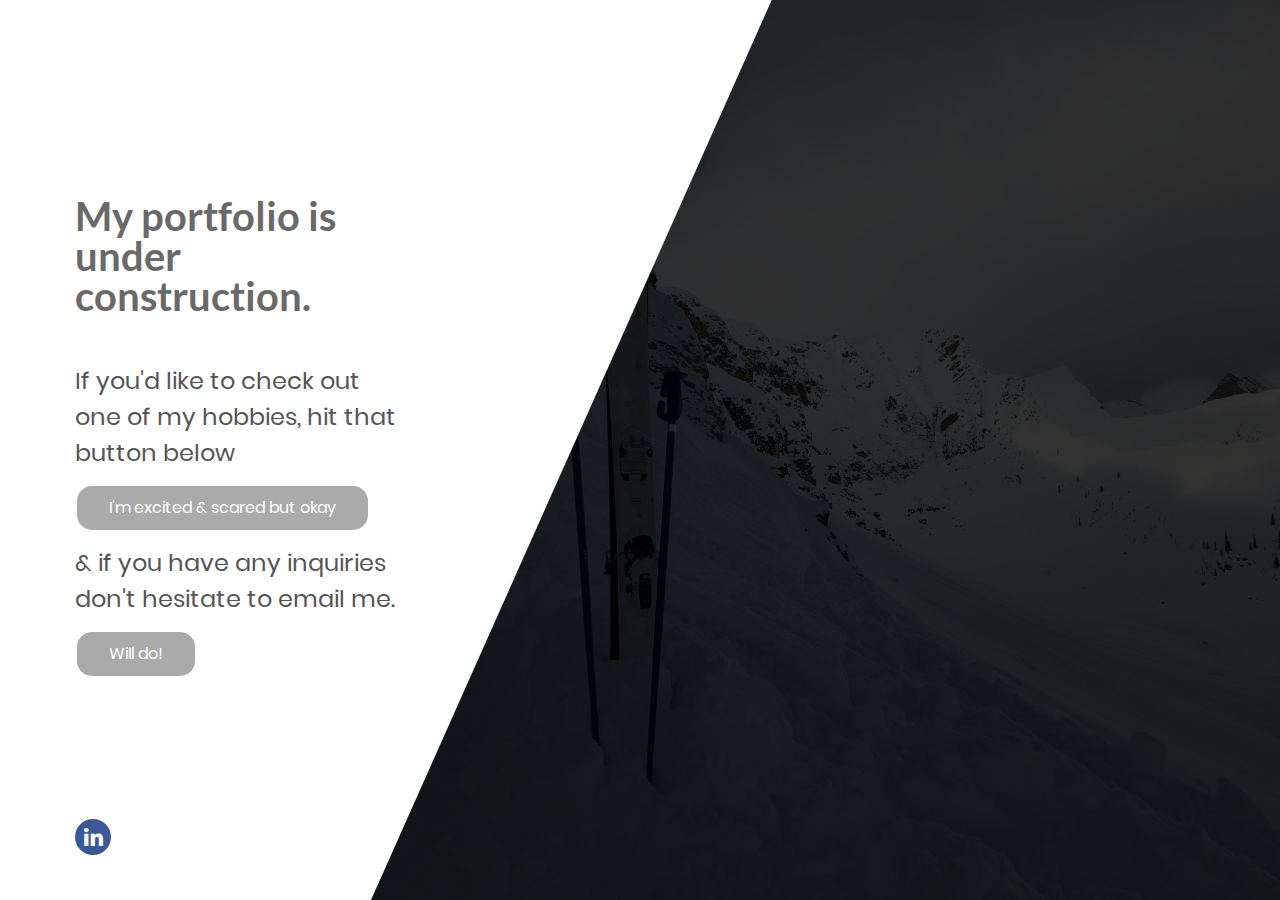
==== commit 99e6dd51: "Add files via upload" ====
--- a/index.html
+++ b/index.html
@@ -5,7 +5,7 @@
 	<meta charset="UTF-8">
 	<meta name="viewport" content="width=device-width, initial-scale=1">
 <!--===============================================================================================-->	
-	<link rel="icon" type="image/png" href="images/icons/favicon.ico"/>
+	
 <!--===============================================================================================-->
 	<link rel="stylesheet" type="text/css" href="vendor/bootstrap/css/bootstrap.min.css">
 <!--===============================================================================================-->
@@ -32,20 +32,18 @@
 		<div class="size3 flex-col-sb flex-w p-l-75 p-r-75 p-t-45 p-b-45 respon1">
 			<br>
 
-			<div class="p-t-50 p-b-60">
-				<p class="l2-txt1 p-b-60">
-					My portfolio is under construction
+			<div>
+				<p class="l2-txt1">
+					My portfolio is under construction.
 				</p>
-
-				
-
+				<br>
 				<p class="m1-txt1 p-t-24">
-					In the meantime, check out my burger blog!
+					If you'd like to check out one of my hobbies, hit that button below
 					<br>
-					<a href="https://www.instagram.com/coldburgerblog" class="button">Burgers!</a> <br>
-					Or send me an email
+					<a href="https://www.instagram.com/coldburgerblog" class="button">I'm excited & scared but okay</a> <br>
+					& if you have any inquiries don't hesitate to email me.
 					<br>
-					<a href="mailto:ejfaubion@gmail.com" class="button">Send an email</a>
+					<a href="mailto:ejfaubion@gmail.com" class="button">Will do!</a>
 				</p>
 
 
@@ -53,7 +51,7 @@
 
 			<div class="flex-w">
 
-				<a href="#" class="flex-c-m size5 bg3 how1 trans-04 m-r-5">
+				<a href="https://www.linkedin.com/in/emmafaubion/" class="flex-c-m size5 bg3 how1 trans-04 m-r-5">
 					<i class="fa fa-linkedin"></i>
 				</a>
 			</div>
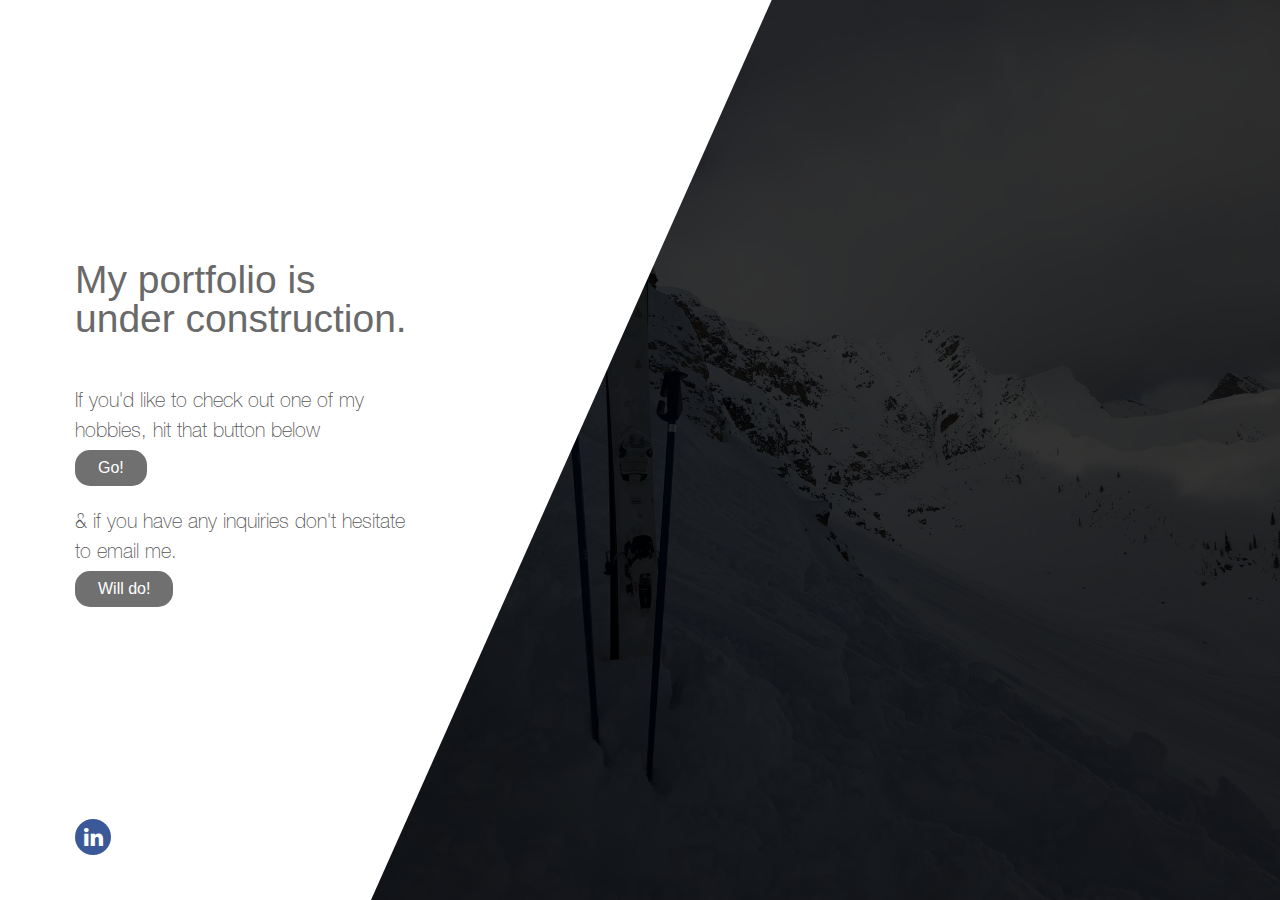
==== commit 17afb80b: "Update index.html" ====
--- a/index.html
+++ b/index.html
@@ -40,7 +40,7 @@
 				<p class="m1-txt1 p-t-24">
 					If you'd like to check out one of my hobbies, hit that button below
 					<br>
-					<a href="https://www.instagram.com/coldburgerblog" class="button">I'm excited & scared but okay</a> <br>
+					<a href="https://www.instagram.com/coldburgerblog" class="button">Go!</a> <br>
 					& if you have any inquiries don't hesitate to email me.
 					<br>
 					<a href="mailto:ejfaubion@gmail.com" class="button">Will do!</a>
@@ -100,4 +100,4 @@
 	<script src="js/main.js"></script>
 
 </body>
-</html>+</html>
--- a/css/main.css
+++ b/css/main.css
@@ -30,7 +30,14 @@
   font-family: Lato-Bold;
   src: url('../fonts/Lato/Lato-Bold.ttf'); 
 }
-
+@font-face {
+  font-family: Helvetica-Neue-Light;
+  src: url('../fonts/Helvetica-Neue/Helvetica-Neue-Light.otf'); 
+}
+@font-face {
+  font-family: Helvetica-Neue-Thin;
+  src: url('../fonts/Helvetica-Neue/Helvetica-Neue-Thin.otf'); 
+}
 
 
 /*//////////////////////////////////////////////////////////////////
@@ -73,15 +80,17 @@
 
 /*-----------------------BUTTON--------------*/
 .button {
-  background-color: #AAAAAA;
+  background-color: #707070;
   border: none;
   color: white;
-  padding: 10px 32px;
+  font-family: Helvetica;
+  padding: 6px 23px;
   text-align: center;
   text-decoration: none;
   display: inline-block;
   font-size: 16px;
-  margin: 15px 2px;
+  margin-bottom: 20px;
+  margin-top: 5px;
   cursor: pointer;
   border-radius: 15px 15px 15px 15px;
 }
@@ -244,8 +253,8 @@
 [ M-Text 16 - 25 ]*/
 
 .m1-txt1 {
-  font-family: Poppins-Regular;
-  font-size: 24px;
+  font-family: "Helvetica-Neue-Thin", "Helvetica Neue Thin", "Helvetica Neue", Helvetica;
+  font-size: 20px;
   line-height: 1.5;
   color: #555555;
 }
@@ -265,8 +274,8 @@
 
 /*---------------------------------------------*/
 .l2-txt1 {
-  font-family: Lato-Bold;
-  font-size: 40px;
+  font-family: "Helvetica-Neue-Light", "Helvetica Neue Thin", "Helvetica Neue", Helvetica;
+  font-size: 39px;
   line-height: 1;
   color: #696969;
 }
